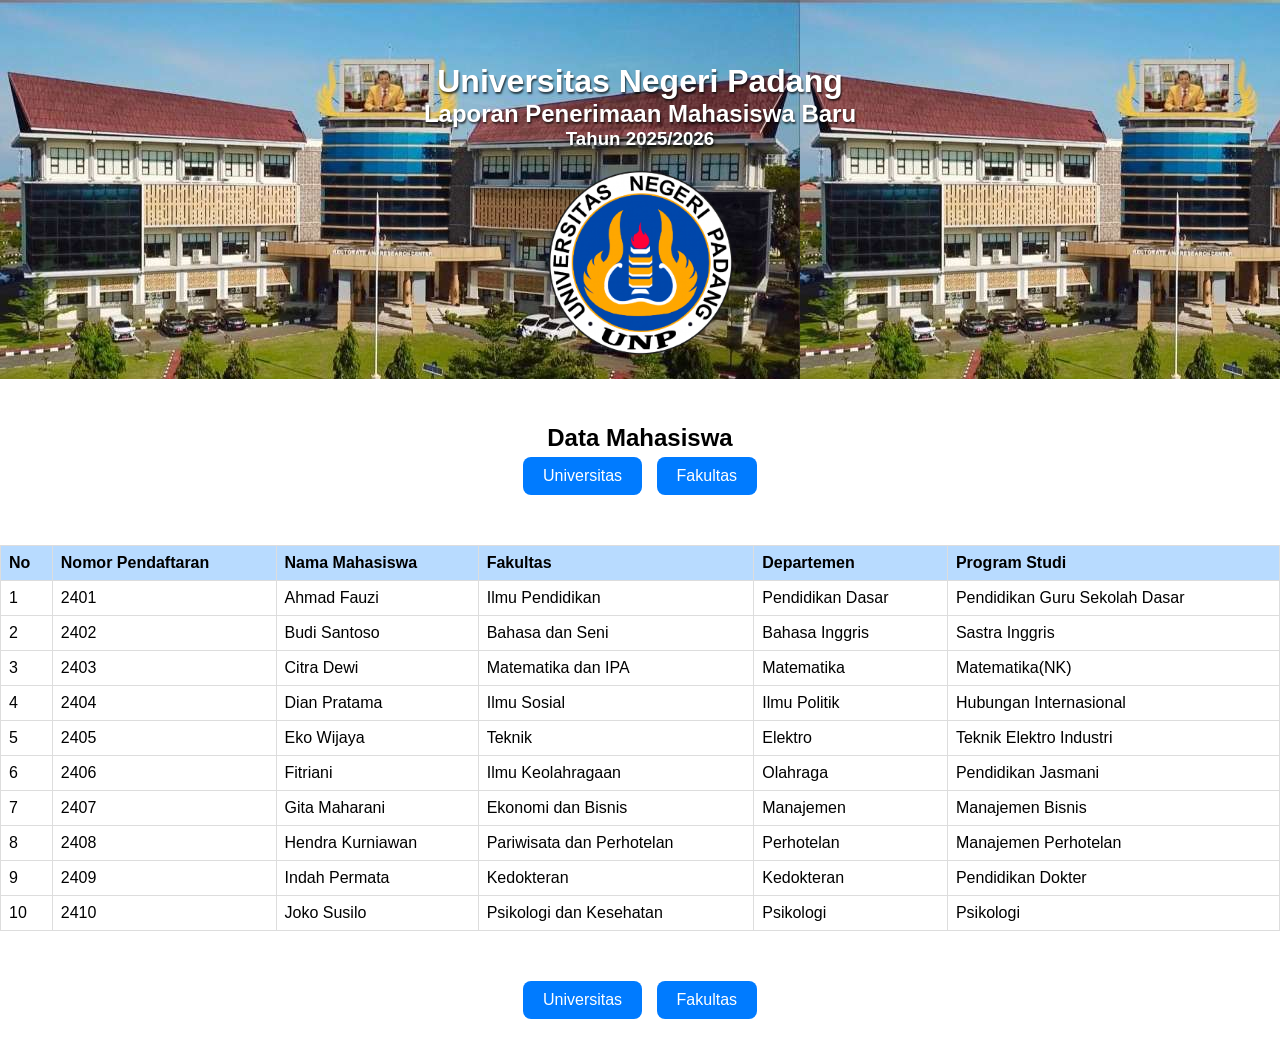
==== index.html @ 944723a6 "Add files via upload" ====
<!DOCTYPE html>
<html lang="en">
<head>
    <meta charset="UTF-8">
    <meta name="viewport" content="width=device-width, initial-scale=1.0">
    <title>Universitas</title>
    <style>
        *{
            font-family: Arial, Helvetica, sans-serif;
            margin: 0;
        }
        body {
            background-color: rgb(255, 255, 255);
        }
        div {
            align-items: center;
            justify-content: center;
            text-decoration: none;
            background-image: url(pemandangan.jpeg);
            padding-top: 7vh;
        }
        .textt {
            color: white;
            text-shadow: 1px 2px 2px rgba(0, 0, 0, 70%);
        }

        .container {
            justify-content: center;
            align-items: center;
            text-align: center;
            background-color: transparent;
            color: aliceblue;
        }

        img {
            width: 25vh;
        }
        table {
            width: 100%;
            border-collapse: collapse;
            margin-top: 5vh;
        }
        th, td {
            border: 1px solid #ddd;
            padding: 8px;
            text-align: left;
        }
        th {
            background-color: #b8dbff;
        }

        .tombol {
            margin-top: 5vh;
            text-align: center;
            margin-bottom: 20px;
        }

        .tombol button {
            background-color: #007BFF;
            color: white;
            border: none;
            padding: 10px 20px;
            margin: 5px;
            font-size: 16px;
            border-radius: 8px;
            cursor: pointer;
            transition: background-color 0.3s ease;
        }

        .tombol button:hover {
            background-color: #0056b3;
        }

    </style>
</head>
<body>
    <div class="container">
        <h1 class="textt">Universitas Negeri Padang</h1>
        <h2 class="textt">Laporan Penerimaan Mahasiswa Baru</h2>
        <h3 class="textt">Tahun 2025/2026</h3>
        <img src="Padang_State_University_logo.png" alt="unp">
    </div>

    <section class="tombol">
        <h2>Data Mahasiswa</h2>
        <a href="#"><button type="button">Universitas</button></a>
        <a href="fakultas.html"><button type="button">Fakultas</button></a>
    </section>

<table>
    <tr>
        <th>No</th>
        <th>Nomor Pendaftaran</th>
        <th>Nama Mahasiswa</th>
        <th>Fakultas</th>
        <th>Departemen</th>
        <th>Program Studi</th>
    </tr>
    <tr>
        <td>1</td>
        <td>2401</td>
        <td>Ahmad Fauzi</td>
        <td>Ilmu Pendidikan</td>
        <td>Pendidikan Dasar</td>
        <td>Pendidikan Guru Sekolah Dasar</td>
    </tr>
    <tr>
        <td>2</td>
        <td>2402</td>
        <td>Budi Santoso</td>
        <td>Bahasa dan Seni</td>
        <td>Bahasa Inggris</td>
        <td>Sastra Inggris</td>
    </tr>
    <tr>
        <td>3</td>
        <td>2403</td>
        <td>Citra Dewi</td>
        <td>Matematika dan IPA</td>
        <td>Matematika</td>
        <td>Matematika(NK)</td>
    </tr>
    <tr>
        <td>4</td>
        <td>2404</td>
        <td>Dian Pratama</td>
        <td>Ilmu Sosial</td>
        <td>Ilmu Politik</td>
        <td>Hubungan Internasional</td>
    </tr>
    <tr>
        <td>5</td>
        <td>2405</td>
        <td>Eko Wijaya</td>
        <td>Teknik</td>
        <td>Elektro</td>
        <td>Teknik Elektro Industri</td>
    </tr>
    <tr>
        <td>6</td>
        <td>2406</td>
        <td>Fitriani</td>
        <td>Ilmu Keolahragaan</td>
        <td>Olahraga</td>
        <td>Pendidikan Jasmani</td>
    </tr>
    <tr>
        <td>7</td>
        <td>2407</td>
        <td>Gita Maharani</td>
        <td>Ekonomi dan Bisnis</td>
        <td>Manajemen</td>
        <td>Manajemen Bisnis</td>
    </tr>
    <tr>
        <td>8</td>
        <td>2408</td>
        <td>Hendra Kurniawan</td>
        <td>Pariwisata dan Perhotelan</td>
        <td>Perhotelan</td>
        <td>Manajemen Perhotelan</td>
    </tr>
    <tr>
        <td>9</td>
        <td>2409</td>
        <td>Indah Permata</td>
        <td>Kedokteran</td>
        <td>Kedokteran</td>
        <td>Pendidikan Dokter</td>
    </tr>
    <tr>
        <td>10</td>
        <td>2410</td>
        <td>Joko Susilo</td>
        <td>Psikologi dan Kesehatan</td>
        <td>Psikologi</td>
        <td>Psikologi</td>
    </tr>
</table>

<section class="tombol">
    <a href="#"><button type="button">Universitas</button></a>
    <a href="fakultas.html"><button type="button">Fakultas</button></a>
</section>

</body>
</html>
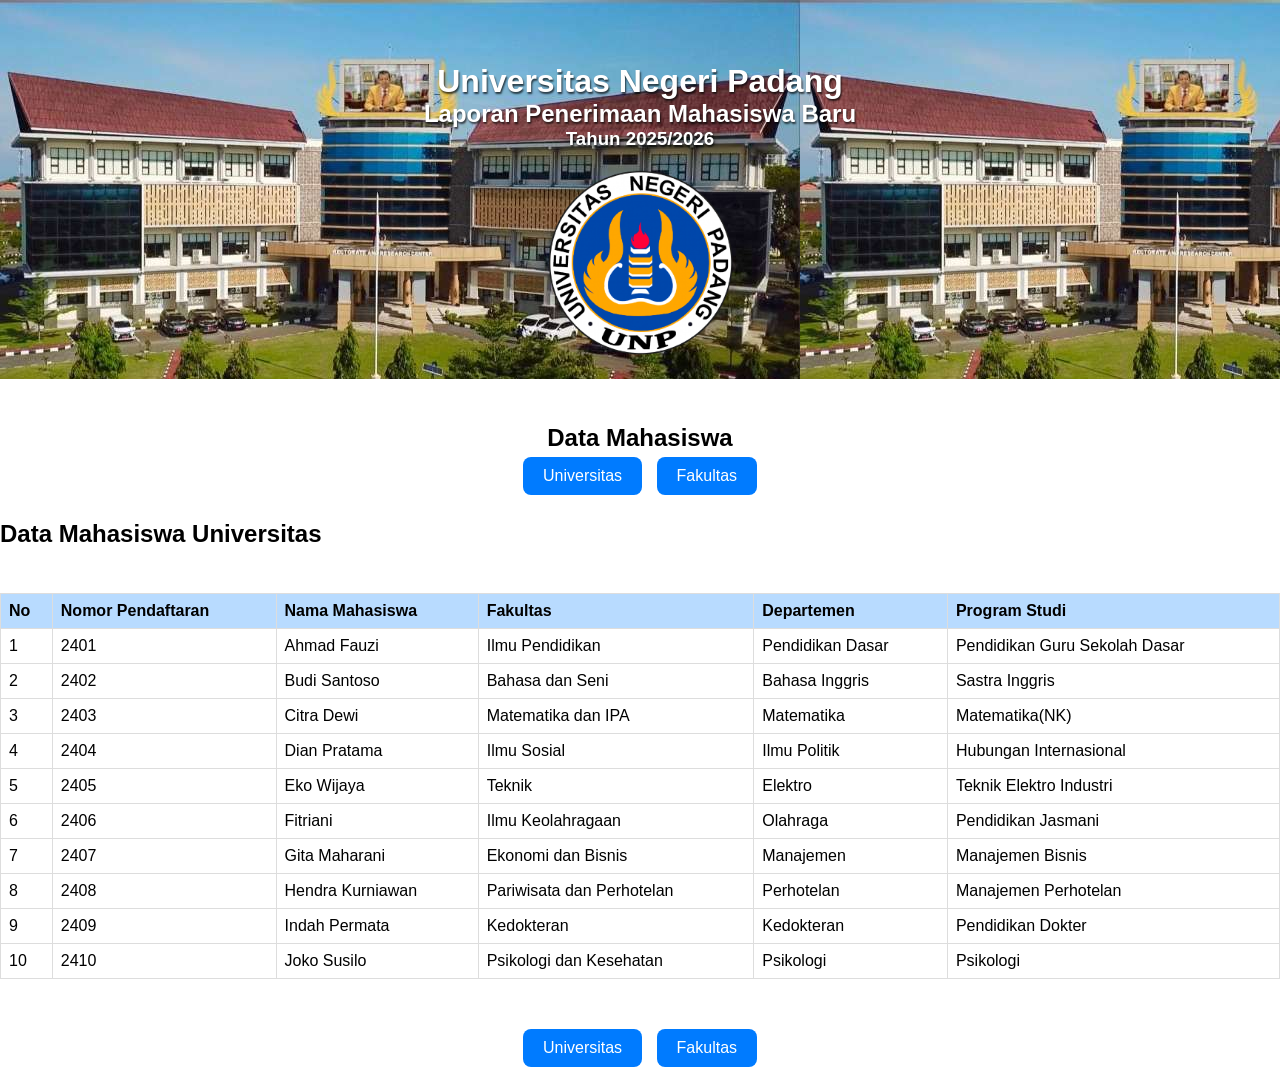
==== commit 50c860b6: "Add files via upload" ====
--- a/index.html
+++ b/index.html
@@ -86,7 +86,7 @@
         <a href="#"><button type="button">Universitas</button></a>
         <a href="fakultas.html"><button type="button">Fakultas</button></a>
     </section>
-
+<h2>Data Mahasiswa Universitas</h2>
 <table>
     <tr>
         <th>No</th>
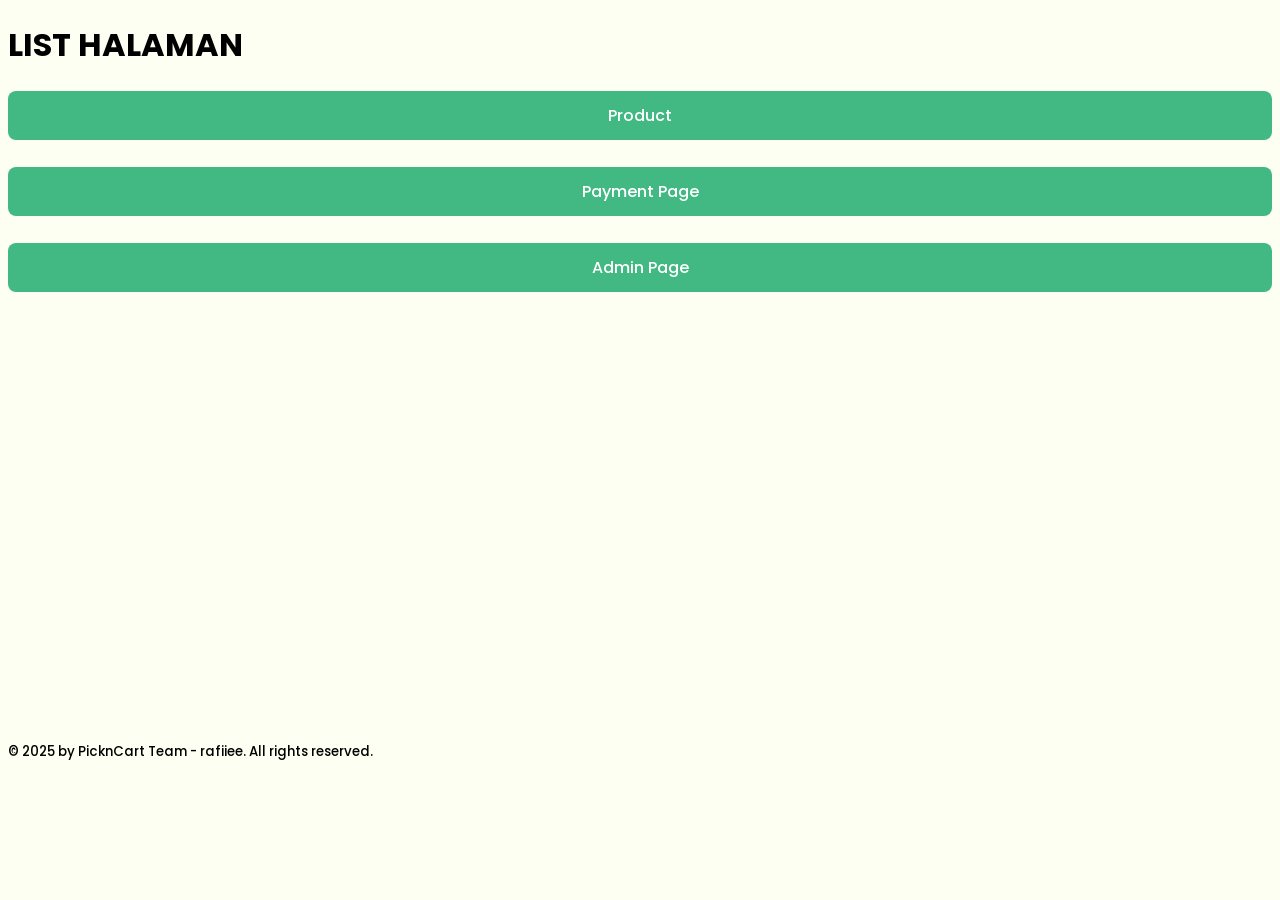
==== commit 5195e022: "Add files via upload" ====
--- a/index.html
+++ b/index.html
@@ -1,187 +1,64 @@
 <!DOCTYPE html>
 <html lang="en">
 <head>
-    <meta charset="UTF-8">
-    <meta name="viewport" content="width=device-width, initial-scale=1.0">
-    <title>Universitas</title>
-    <style>
-        *{
-            font-family: Arial, Helvetica, sans-serif;
-            margin: 0;
-        }
-        body {
-            background-color: rgb(255, 255, 255);
-        }
-        div {
-            align-items: center;
-            justify-content: center;
-            text-decoration: none;
-            background-image: url(pemandangan.jpeg);
-            padding-top: 7vh;
-        }
-        .textt {
-            color: white;
-            text-shadow: 1px 2px 2px rgba(0, 0, 0, 70%);
-        }
+  <meta charset="UTF-8">
+  <meta name="viewport" content="width=device-width, initial-scale=1.0">
+  <link rel="preconnect" href="https://fonts.googleapis.com">
+  <link rel="preconnect" href="https://fonts.gstatic.com" crossorigin>
+  <link href="https://fonts.googleapis.com/css2?family=Bitter:ital,wght@0,100..900;1,100..900&family=Poppins:ital,wght@0,100;0,200;0,300;0,400;0,500;0,600;0,700;0,800;0,900;1,100;1,200;1,300;1,400;1,500;1,600;1,700;1,800;1,900&display=swap" rel="stylesheet">
+  <title>Admin & Payment Buttons</title>
+  <style>
+    footer{
+        margin-top: 50vh;
+        font-family: "Poppins", sans-serif;
+        font-weight: 500;
+        font-style: normal;
+        font-size: smaller;
+    }
 
-        .container {
-            justify-content: center;
-            align-items: center;
-            text-align: center;
-            background-color: transparent;
-            color: aliceblue;
-        }
+    body {
+        display: block;
+        justify-items: center;
+        align-items: center;
+        font-family: "Poppins", sans-serif;
+        font-weight: 500;
+        font-style: normal;
+        background-color: #fcfff1;
+    }
 
-        img {
-            width: 25vh;
-        }
-        table {
-            width: 100%;
-            border-collapse: collapse;
-            margin-top: 5vh;
-        }
-        th, td {
-            border: 1px solid #ddd;
-            padding: 8px;
-            text-align: left;
-        }
-        th {
-            background-color: #b8dbff;
-        }
-
-        .tombol {
-            margin-top: 5vh;
-            text-align: center;
-            margin-bottom: 20px;
-        }
-
-        .tombol button {
-            background-color: #007BFF;
-            color: white;
-            border: none;
-            padding: 10px 20px;
-            margin: 5px;
-            font-size: 16px;
-            border-radius: 8px;
-            cursor: pointer;
-            transition: background-color 0.3s ease;
-        }
-
-        .tombol button:hover {
-            background-color: #0056b3;
-        }
-
-    </style>
+    .button-container {
+      display: block;
+      gap: 1rem;
+    }
+    .btn {
+      padding: 0.75rem 5rem;
+      background-color: #42b983;
+      color: white;
+      border: none;
+      border-radius: 8px;
+      cursor: pointer;
+      font-size: 1rem;
+      text-decoration: none;
+      text-align: center;
+      transition: background-color 0.2s;
+      display: block;
+      margin-bottom: 3vh;
+    }
+    .btn:hover {
+      background-color: #35495e;
+    }
+  </style>
 </head>
 <body>
-    <div class="container">
-        <h1 class="textt">Universitas Negeri Padang</h1>
-        <h2 class="textt">Laporan Penerimaan Mahasiswa Baru</h2>
-        <h3 class="textt">Tahun 2025/2026</h3>
-        <img src="Padang_State_University_logo.png" alt="unp">
+    <h1>LIST HALAMAN</h1>
+    <p></p>
+    <div class="button-container">
+      <a href="/product-page/product.html" class="btn">Product</a>
+      <a href="/payment-page/payment.html" class="btn">Payment Page</a>
+      <a href="/admin-dashboard/admin.html" class="btn">Admin Page</a>
     </div>
-
-    <section class="tombol">
-        <h2>Data Mahasiswa</h2>
-        <a href="#"><button type="button">Universitas</button></a>
-        <a href="fakultas.html"><button type="button">Fakultas</button></a>
-    </section>
-<h2>Data Mahasiswa Universitas</h2>
-<table>
-    <tr>
-        <th>No</th>
-        <th>Nomor Pendaftaran</th>
-        <th>Nama Mahasiswa</th>
-        <th>Fakultas</th>
-        <th>Departemen</th>
-        <th>Program Studi</th>
-    </tr>
-    <tr>
-        <td>1</td>
-        <td>2401</td>
-        <td>Ahmad Fauzi</td>
-        <td>Ilmu Pendidikan</td>
-        <td>Pendidikan Dasar</td>
-        <td>Pendidikan Guru Sekolah Dasar</td>
-    </tr>
-    <tr>
-        <td>2</td>
-        <td>2402</td>
-        <td>Budi Santoso</td>
-        <td>Bahasa dan Seni</td>
-        <td>Bahasa Inggris</td>
-        <td>Sastra Inggris</td>
-    </tr>
-    <tr>
-        <td>3</td>
-        <td>2403</td>
-        <td>Citra Dewi</td>
-        <td>Matematika dan IPA</td>
-        <td>Matematika</td>
-        <td>Matematika(NK)</td>
-    </tr>
-    <tr>
-        <td>4</td>
-        <td>2404</td>
-        <td>Dian Pratama</td>
-        <td>Ilmu Sosial</td>
-        <td>Ilmu Politik</td>
-        <td>Hubungan Internasional</td>
-    </tr>
-    <tr>
-        <td>5</td>
-        <td>2405</td>
-        <td>Eko Wijaya</td>
-        <td>Teknik</td>
-        <td>Elektro</td>
-        <td>Teknik Elektro Industri</td>
-    </tr>
-    <tr>
-        <td>6</td>
-        <td>2406</td>
-        <td>Fitriani</td>
-        <td>Ilmu Keolahragaan</td>
-        <td>Olahraga</td>
-        <td>Pendidikan Jasmani</td>
-    </tr>
-    <tr>
-        <td>7</td>
-        <td>2407</td>
-        <td>Gita Maharani</td>
-        <td>Ekonomi dan Bisnis</td>
-        <td>Manajemen</td>
-        <td>Manajemen Bisnis</td>
-    </tr>
-    <tr>
-        <td>8</td>
-        <td>2408</td>
-        <td>Hendra Kurniawan</td>
-        <td>Pariwisata dan Perhotelan</td>
-        <td>Perhotelan</td>
-        <td>Manajemen Perhotelan</td>
-    </tr>
-    <tr>
-        <td>9</td>
-        <td>2409</td>
-        <td>Indah Permata</td>
-        <td>Kedokteran</td>
-        <td>Kedokteran</td>
-        <td>Pendidikan Dokter</td>
-    </tr>
-    <tr>
-        <td>10</td>
-        <td>2410</td>
-        <td>Joko Susilo</td>
-        <td>Psikologi dan Kesehatan</td>
-        <td>Psikologi</td>
-        <td>Psikologi</td>
-    </tr>
-</table>
-
-<section class="tombol">
-    <a href="#"><button type="button">Universitas</button></a>
-    <a href="fakultas.html"><button type="button">Fakultas</button></a>
-</section>
-
+    <footer>
+        <p>&copy; 2025 by PicknCart Team - rafiiee. All rights reserved.</p>
+    </footer>
 </body>
 </html>
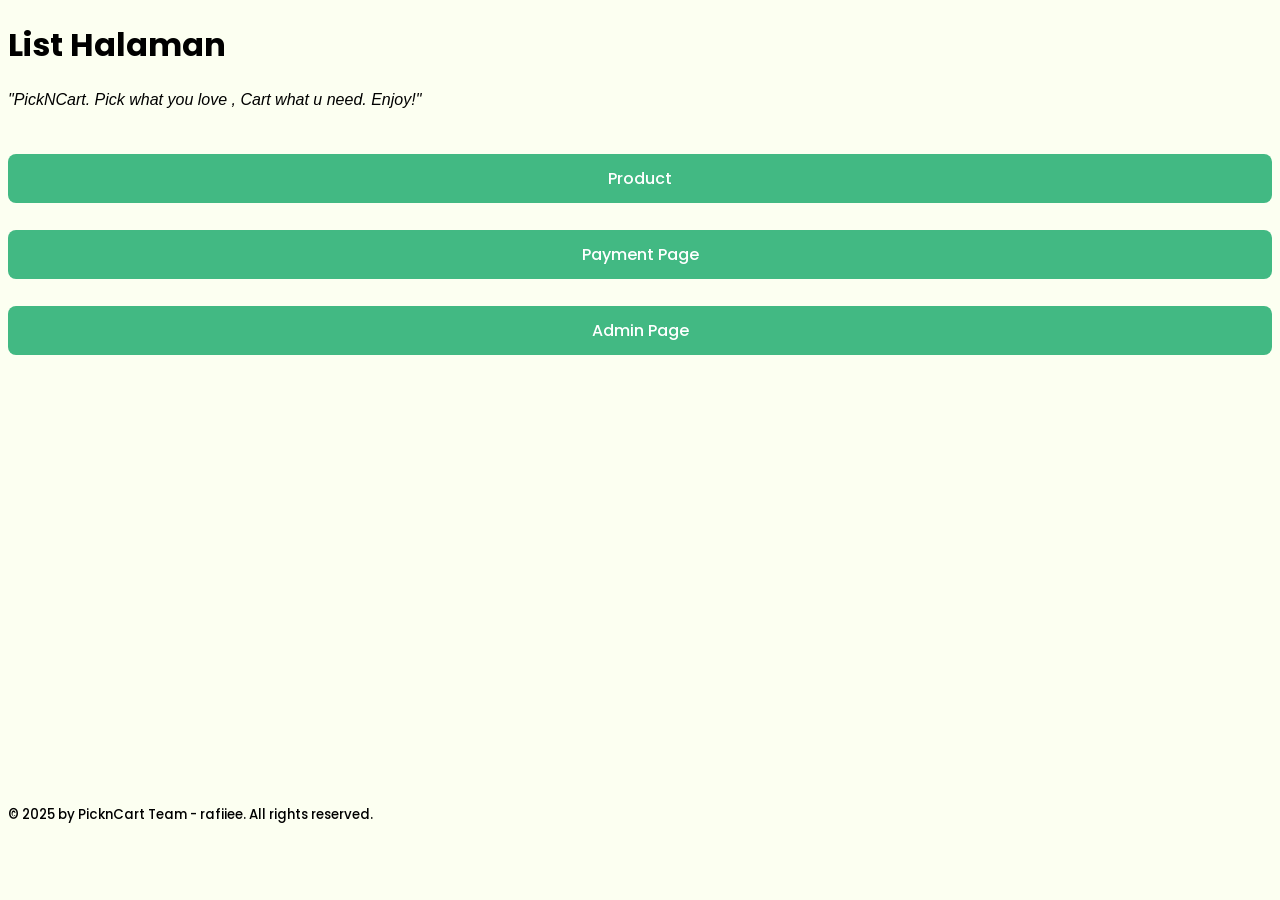
==== commit 0a01ed73: "Add files via upload" ====
--- a/index.html
+++ b/index.html
@@ -47,11 +47,23 @@
     .btn:hover {
       background-color: #35495e;
     }
+
+    .judull {
+        margin-bottom: 5vh;
+        display: block;
+        justify-items: center;
+        align-items: center;
+        font-family: "Poppins", sans-serif;
+        font-weight: 500;
+        font-style: normal;
+    }
   </style>
 </head>
 <body>
-    <h1>LIST HALAMAN</h1>
-    <p></p>
+  <div class="judull">
+    <h1>List Halaman</h1>
+    <i><p>"PickNCart. Pick what you love , Cart what u need. Enjoy!"</p></i>
+  </div>
     <div class="button-container">
       <a href="/product-page/product.html" class="btn">Product</a>
       <a href="/payment-page/payment.html" class="btn">Payment Page</a>
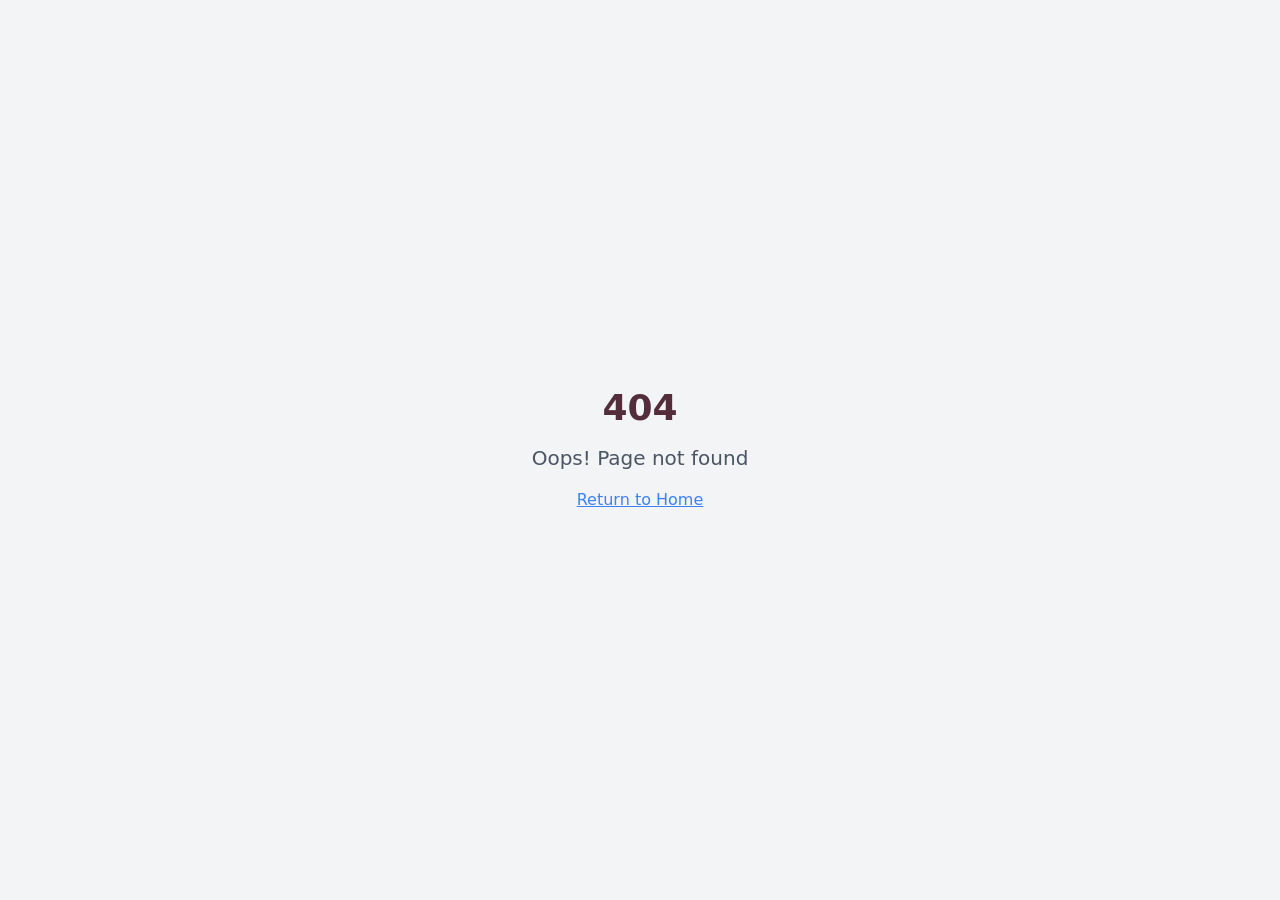
==== commit 02857da5: "Add files via upload" ====
--- a/index.html
+++ b/index.html
@@ -1,76 +1,31 @@
-<!DOCTYPE html>
-<html lang="en">
-<head>
-  <meta charset="UTF-8">
-  <meta name="viewport" content="width=device-width, initial-scale=1.0">
-  <link rel="preconnect" href="https://fonts.googleapis.com">
-  <link rel="preconnect" href="https://fonts.gstatic.com" crossorigin>
-  <link href="https://fonts.googleapis.com/css2?family=Bitter:ital,wght@0,100..900;1,100..900&family=Poppins:ital,wght@0,100;0,200;0,300;0,400;0,500;0,600;0,700;0,800;0,900;1,100;1,200;1,300;1,400;1,500;1,600;1,700;1,800;1,900&display=swap" rel="stylesheet">
-  <title>Admin & Payment Buttons</title>
-  <style>
-    footer{
-        margin-top: 50vh;
-        font-family: "Poppins", sans-serif;
-        font-weight: 500;
-        font-style: normal;
-        font-size: smaller;
-    }
-
-    body {
-        display: block;
-        justify-items: center;
-        align-items: center;
-        font-family: "Poppins", sans-serif;
-        font-weight: 500;
-        font-style: normal;
-        background-color: #fcfff1;
-    }
-
-    .button-container {
-      display: block;
-      gap: 1rem;
-    }
-    .btn {
-      padding: 0.75rem 5rem;
-      background-color: #42b983;
-      color: white;
-      border: none;
-      border-radius: 8px;
-      cursor: pointer;
-      font-size: 1rem;
-      text-decoration: none;
-      text-align: center;
-      transition: background-color 0.2s;
-      display: block;
-      margin-bottom: 3vh;
-    }
-    .btn:hover {
-      background-color: #35495e;
-    }
-
-    .judull {
-        margin-bottom: 5vh;
-        display: block;
-        justify-items: center;
-        align-items: center;
-        font-family: "Poppins", sans-serif;
-        font-weight: 500;
-        font-style: normal;
-    }
-  </style>
-</head>
-<body>
-  <div class="judull">
-    <h1>List Halaman</h1>
-    <i><p>"PickNCart. Pick what you love , Cart what u need. Enjoy!"</p></i>
-  </div>
-    <div class="button-container">
-      <a href="/product-page/product.html" class="btn">Product</a>
-      <a href="/payment-page/payment.html" class="btn">Payment Page</a>
-      <a href="/admin-dashboard/admin.html" class="btn">Admin Page</a>
-    </div>
-    <footer>
-        <p>&copy; 2025 by PicknCart Team - rafiiee. All rights reserved.</p>
-    </footer>
-</body>
-</html>
+<!DOCTYPE html>
+<html lang="en">
+	<head>
+		<meta charset="UTF-8" />
+		<meta name="viewport" content="width=device-width, initial-scale=1.0" />
+		<title>alyaaa🤍</title>
+		<meta name="description" content="Lovable Generated Project" />
+		<meta name="author" content="Lovable" />
+
+		<meta property="og:title" content="alya-sparkle-hug" />
+		<meta property="og:description" content="Lovable Generated Project" />
+		<meta property="og:type" content="website" />
+		<meta
+			property="og:image"
+			content="https://lovable.dev/opengraph-image-p98pqg.png"
+		/>
+
+		<meta name="twitter:card" content="summary_large_image" />
+		<meta name="twitter:site" content="@lovable_dev" />
+		<meta
+			name="twitter:image"
+			content="https://lovable.dev/opengraph-image-p98pqg.png"
+		/>
+		<script type="module" crossorigin src="/assets/index-DLf9lfCw.js"></script>
+		<link rel="stylesheet" crossorigin href="/assets/index-cFM-3yz5.css">
+	</head>
+
+	<body>
+		<div id="root"></div>
+	</body>
+</html>
--- a/assets/index-cFM-3yz5.css
+++ b/assets/index-cFM-3yz5.css
@@ -0,0 +1 @@
+*,:before,:after{--tw-border-spacing-x: 0;--tw-border-spacing-y: 0;--tw-translate-x: 0;--tw-translate-y: 0;--tw-rotate: 0;--tw-skew-x: 0;--tw-skew-y: 0;--tw-scale-x: 1;--tw-scale-y: 1;--tw-pan-x: ;--tw-pan-y: ;--tw-pinch-zoom: ;--tw-scroll-snap-strictness: proximity;--tw-gradient-from-position: ;--tw-gradient-via-position: ;--tw-gradient-to-position: ;--tw-ordinal: ;--tw-slashed-zero: ;--tw-numeric-figure: ;--tw-numeric-spacing: ;--tw-numeric-fraction: ;--tw-ring-inset: ;--tw-ring-offset-width: 0px;--tw-ring-offset-color: #fff;--tw-ring-color: rgb(59 130 246 / .5);--tw-ring-offset-shadow: 0 0 #0000;--tw-ring-shadow: 0 0 #0000;--tw-shadow: 0 0 #0000;--tw-shadow-colored: 0 0 #0000;--tw-blur: ;--tw-brightness: ;--tw-contrast: ;--tw-grayscale: ;--tw-hue-rotate: ;--tw-invert: ;--tw-saturate: ;--tw-sepia: ;--tw-drop-shadow: ;--tw-backdrop-blur: ;--tw-backdrop-brightness: ;--tw-backdrop-contrast: ;--tw-backdrop-grayscale: ;--tw-backdrop-hue-rotate: ;--tw-backdrop-invert: ;--tw-backdrop-opacity: ;--tw-backdrop-saturate: ;--tw-backdrop-sepia: ;--tw-contain-size: ;--tw-contain-layout: ;--tw-contain-paint: ;--tw-contain-style: }::backdrop{--tw-border-spacing-x: 0;--tw-border-spacing-y: 0;--tw-translate-x: 0;--tw-translate-y: 0;--tw-rotate: 0;--tw-skew-x: 0;--tw-skew-y: 0;--tw-scale-x: 1;--tw-scale-y: 1;--tw-pan-x: ;--tw-pan-y: ;--tw-pinch-zoom: ;--tw-scroll-snap-strictness: proximity;--tw-gradient-from-position: ;--tw-gradient-via-position: ;--tw-gradient-to-position: ;--tw-ordinal: ;--tw-slashed-zero: ;--tw-numeric-figure: ;--tw-numeric-spacing: ;--tw-numeric-fraction: ;--tw-ring-inset: ;--tw-ring-offset-width: 0px;--tw-ring-offset-color: #fff;--tw-ring-color: rgb(59 130 246 / .5);--tw-ring-offset-shadow: 0 0 #0000;--tw-ring-shadow: 0 0 #0000;--tw-shadow: 0 0 #0000;--tw-shadow-colored: 0 0 #0000;--tw-blur: ;--tw-brightness: ;--tw-contrast: ;--tw-grayscale: ;--tw-hue-rotate: ;--tw-invert: ;--tw-saturate: ;--tw-sepia: ;--tw-drop-shadow: ;--tw-backdrop-blur: ;--tw-backdrop-brightness: ;--tw-backdrop-contrast: ;--tw-backdrop-grayscale: ;--tw-backdrop-hue-rotate: ;--tw-backdrop-invert: ;--tw-backdrop-opacity: ;--tw-backdrop-saturate: ;--tw-backdrop-sepia: ;--tw-contain-size: ;--tw-contain-layout: ;--tw-contain-paint: ;--tw-contain-style: }*,:before,:after{box-sizing:border-box;border-width:0;border-style:solid;border-color:#e5e7eb}:before,:after{--tw-content: ""}html,:host{line-height:1.5;-webkit-text-size-adjust:100%;-moz-tab-size:4;-o-tab-size:4;tab-size:4;font-family:ui-sans-serif,system-ui,sans-serif,"Apple Color Emoji","Segoe UI Emoji",Segoe UI Symbol,"Noto Color Emoji";font-feature-settings:normal;font-variation-settings:normal;-webkit-tap-highlight-color:transparent}body{margin:0;line-height:inherit}hr{height:0;color:inherit;border-top-width:1px}abbr:where([title]){-webkit-text-decoration:underline dotted;text-decoration:underline dotted}h1,h2,h3,h4,h5,h6{font-size:inherit;font-weight:inherit}a{color:inherit;text-decoration:inherit}b,strong{font-weight:bolder}code,kbd,samp,pre{font-family:ui-monospace,SFMono-Regular,Menlo,Monaco,Consolas,Liberation Mono,Courier New,monospace;font-feature-settings:normal;font-variation-settings:normal;font-size:1em}small{font-size:80%}sub,sup{font-size:75%;line-height:0;position:relative;vertical-align:baseline}sub{bottom:-.25em}sup{top:-.5em}table{text-indent:0;border-color:inherit;border-collapse:collapse}button,input,optgroup,select,textarea{font-family:inherit;font-feature-settings:inherit;font-variation-settings:inherit;font-size:100%;font-weight:inherit;line-height:inherit;letter-spacing:inherit;color:inherit;margin:0;padding:0}button,select{text-transform:none}button,input:where([type=button]),input:where([type=reset]),input:where([type=submit]){-webkit-appearance:button;background-color:transparent;background-image:none}:-moz-focusring{outline:auto}:-moz-ui-invalid{box-shadow:none}progress{vertical-align:baseline}::-webkit-inner-spin-button,::-webkit-outer-spin-button{height:auto}[type=search]{-webkit-appearance:textfield;outline-offset:-2px}::-webkit-search-decoration{-webkit-appearance:none}::-webkit-file-upload-button{-webkit-appearance:button;font:inherit}summary{display:list-item}blockquote,dl,dd,h1,h2,h3,h4,h5,h6,hr,figure,p,pre{margin:0}fieldset{margin:0;padding:0}legend{padding:0}ol,ul,menu{list-style:none;margin:0;padding:0}dialog{padding:0}textarea{resize:vertical}input::-moz-placeholder,textarea::-moz-placeholder{opacity:1;color:#9ca3af}input::placeholder,textarea::placeholder{opacity:1;color:#9ca3af}button,[role=button]{cursor:pointer}:disabled{cursor:default}img,svg,video,canvas,audio,iframe,embed,object{display:block;vertical-align:middle}img,video{max-width:100%;height:auto}[hidden]:where(:not([hidden=until-found])){display:none}:root{--background: 320 40% 98%;--foreground: 340 30% 25%;--card: 0 0% 100%;--card-foreground: 340 30% 25%;--popover: 0 0% 100%;--popover-foreground: 340 30% 25%;--primary: 330 80% 85%;--primary-foreground: 340 30% 25%;--secondary: 25 90% 90%;--secondary-foreground: 340 30% 25%;--muted: 280 60% 95%;--muted-foreground: 280 20% 55%;--accent: 120 40% 95%;--accent-foreground: 340 30% 25%;--destructive: 0 84.2% 60.2%;--destructive-foreground: 210 40% 98%;--border: 320 40% 92%;--input: 320 40% 92%;--ring: 330 80% 85%;--radius: 1rem;--kawaii-pink: 330 80% 85%;--kawaii-pink-light: 330 60% 95%;--kawaii-peach: 25 90% 90%;--kawaii-peach-light: 25 70% 96%;--kawaii-lavender: 280 60% 95%;--kawaii-lavender-light: 280 40% 98%;--kawaii-mint: 120 40% 95%;--kawaii-mint-light: 120 30% 98%;--gradient-kawaii: linear-gradient(135deg, hsl(var(--kawaii-pink-light)), hsl(var(--kawaii-peach-light)), hsl(var(--kawaii-lavender-light)));--gradient-love: linear-gradient(45deg, hsl(var(--kawaii-pink)), hsl(var(--kawaii-peach)));--glass-bg: hsla(0, 0%, 100%, .7);--glass-border: hsla(330, 80%, 85%, .3);--sidebar-background: 0 0% 98%;--sidebar-foreground: 240 5.3% 26.1%;--sidebar-primary: 240 5.9% 10%;--sidebar-primary-foreground: 0 0% 98%;--sidebar-accent: 240 4.8% 95.9%;--sidebar-accent-foreground: 240 5.9% 10%;--sidebar-border: 220 13% 91%;--sidebar-ring: 217.2 91.2% 59.8%}.dark{--background: 222.2 84% 4.9%;--foreground: 210 40% 98%;--card: 222.2 84% 4.9%;--card-foreground: 210 40% 98%;--popover: 222.2 84% 4.9%;--popover-foreground: 210 40% 98%;--primary: 210 40% 98%;--primary-foreground: 222.2 47.4% 11.2%;--secondary: 217.2 32.6% 17.5%;--secondary-foreground: 210 40% 98%;--muted: 217.2 32.6% 17.5%;--muted-foreground: 215 20.2% 65.1%;--accent: 217.2 32.6% 17.5%;--accent-foreground: 210 40% 98%;--destructive: 0 62.8% 30.6%;--destructive-foreground: 210 40% 98%;--border: 217.2 32.6% 17.5%;--input: 217.2 32.6% 17.5%;--ring: 212.7 26.8% 83.9%;--sidebar-background: 240 5.9% 10%;--sidebar-foreground: 240 4.8% 95.9%;--sidebar-primary: 224.3 76.3% 48%;--sidebar-primary-foreground: 0 0% 100%;--sidebar-accent: 240 3.7% 15.9%;--sidebar-accent-foreground: 240 4.8% 95.9%;--sidebar-border: 240 3.7% 15.9%;--sidebar-ring: 217.2 91.2% 59.8%}*{border-color:hsl(var(--border))}body{background-color:hsl(var(--background));color:hsl(var(--foreground))}.sr-only{position:absolute;width:1px;height:1px;padding:0;margin:-1px;overflow:hidden;clip:rect(0,0,0,0);white-space:nowrap;border-width:0}.pointer-events-none{pointer-events:none}.pointer-events-auto{pointer-events:auto}.visible{visibility:visible}.invisible{visibility:hidden}.fixed{position:fixed}.absolute{position:absolute}.relative{position:relative}.inset-0{top:0;right:0;bottom:0;left:0}.inset-x-0{left:0;right:0}.inset-y-0{top:0;bottom:0}.-bottom-12{bottom:-3rem}.-left-12{left:-3rem}.-right-12{right:-3rem}.-top-12{top:-3rem}.bottom-0{bottom:0}.bottom-10{bottom:2.5rem}.bottom-20{bottom:5rem}.bottom-40{bottom:10rem}.left-0{left:0}.left-1{left:.25rem}.left-1\/2{left:50%}.left-1\/3{left:33.333333%}.left-1\/4{left:25%}.left-10{left:2.5rem}.left-2{left:.5rem}.left-\[50\%\]{left:50%}.right-0{right:0}.right-1{right:.25rem}.right-10{right:2.5rem}.right-2{right:.5rem}.right-20{right:5rem}.right-3{right:.75rem}.right-4{right:1rem}.top-0{top:0}.top-1\.5{top:.375rem}.top-1\/2{top:50%}.top-10{top:2.5rem}.top-2{top:.5rem}.top-20{top:5rem}.top-3\.5{top:.875rem}.top-4{top:1rem}.top-40{top:10rem}.top-60{top:15rem}.top-\[1px\]{top:1px}.top-\[50\%\]{top:50%}.top-\[60\%\]{top:60%}.top-full{top:100%}.z-0{z-index:0}.z-10{z-index:10}.z-20{z-index:20}.z-50{z-index:50}.z-\[100\]{z-index:100}.z-\[1\]{z-index:1}.-mx-1{margin-left:-.25rem;margin-right:-.25rem}.mx-2{margin-left:.5rem;margin-right:.5rem}.mx-3\.5{margin-left:.875rem;margin-right:.875rem}.mx-auto{margin-left:auto;margin-right:auto}.my-0\.5{margin-top:.125rem;margin-bottom:.125rem}.my-1{margin-top:.25rem;margin-bottom:.25rem}.-ml-4{margin-left:-1rem}.-mt-4{margin-top:-1rem}.mb-1{margin-bottom:.25rem}.mb-4{margin-bottom:1rem}.mb-6{margin-bottom:1.5rem}.mb-8{margin-bottom:2rem}.ml-1{margin-left:.25rem}.ml-auto{margin-left:auto}.mr-2{margin-right:.5rem}.mt-1\.5{margin-top:.375rem}.mt-2{margin-top:.5rem}.mt-24{margin-top:6rem}.mt-4{margin-top:1rem}.mt-auto{margin-top:auto}.block{display:block}.flex{display:flex}.inline-flex{display:inline-flex}.table{display:table}.grid{display:grid}.hidden{display:none}.aspect-square{aspect-ratio:1 / 1}.aspect-video{aspect-ratio:16 / 9}.size-4{width:1rem;height:1rem}.h-1\.5{height:.375rem}.h-10{height:2.5rem}.h-11{height:2.75rem}.h-12{height:3rem}.h-16{height:4rem}.h-2{height:.5rem}.h-2\.5{height:.625rem}.h-24{height:6rem}.h-3{height:.75rem}.h-3\.5{height:.875rem}.h-4{height:1rem}.h-5{height:1.25rem}.h-6{height:1.5rem}.h-7{height:1.75rem}.h-8{height:2rem}.h-9{height:2.25rem}.h-\[1px\]{height:1px}.h-\[var\(--radix-navigation-menu-viewport-height\)\]{height:var(--radix-navigation-menu-viewport-height)}.h-\[var\(--radix-select-trigger-height\)\]{height:var(--radix-select-trigger-height)}.h-auto{height:auto}.h-full{height:100%}.h-px{height:1px}.h-svh{height:100svh}.max-h-96{max-height:24rem}.max-h-\[300px\]{max-height:300px}.max-h-screen{max-height:100vh}.min-h-0{min-height:0px}.min-h-\[80px\]{min-height:80px}.min-h-screen{min-height:100vh}.min-h-svh{min-height:100svh}.w-0{width:0px}.w-1{width:.25rem}.w-10{width:2.5rem}.w-11{width:2.75rem}.w-16{width:4rem}.w-2{width:.5rem}.w-2\.5{width:.625rem}.w-24{width:6rem}.w-3{width:.75rem}.w-3\.5{width:.875rem}.w-3\/4{width:75%}.w-32{width:8rem}.w-4{width:1rem}.w-5{width:1.25rem}.w-6{width:1.5rem}.w-64{width:16rem}.w-7{width:1.75rem}.w-72{width:18rem}.w-8{width:2rem}.w-9{width:2.25rem}.w-\[--sidebar-width\]{width:var(--sidebar-width)}.w-\[100px\]{width:100px}.w-\[1px\]{width:1px}.w-auto{width:auto}.w-full{width:100%}.w-max{width:-moz-max-content;width:max-content}.w-px{width:1px}.min-w-0{min-width:0px}.min-w-5{min-width:1.25rem}.min-w-\[12rem\]{min-width:12rem}.min-w-\[8rem\]{min-width:8rem}.min-w-\[var\(--radix-select-trigger-width\)\]{min-width:var(--radix-select-trigger-width)}.max-w-2xl{max-width:42rem}.max-w-4xl{max-width:56rem}.max-w-\[--skeleton-width\]{max-width:var(--skeleton-width)}.max-w-lg{max-width:32rem}.max-w-max{max-width:-moz-max-content;max-width:max-content}.max-w-md{max-width:28rem}.flex-1{flex:1 1 0%}.shrink-0{flex-shrink:0}.grow{flex-grow:1}.grow-0{flex-grow:0}.basis-full{flex-basis:100%}.caption-bottom{caption-side:bottom}.border-collapse{border-collapse:collapse}.-translate-x-1\/2{--tw-translate-x: -50%;transform:translate(var(--tw-translate-x),var(--tw-translate-y)) rotate(var(--tw-rotate)) skew(var(--tw-skew-x)) skewY(var(--tw-skew-y)) scaleX(var(--tw-scale-x)) scaleY(var(--tw-scale-y))}.-translate-x-px{--tw-translate-x: -1px;transform:translate(var(--tw-translate-x),var(--tw-translate-y)) rotate(var(--tw-rotate)) skew(var(--tw-skew-x)) skewY(var(--tw-skew-y)) scaleX(var(--tw-scale-x)) scaleY(var(--tw-scale-y))}.-translate-y-1\/2{--tw-translate-y: -50%;transform:translate(var(--tw-translate-x),var(--tw-translate-y)) rotate(var(--tw-rotate)) skew(var(--tw-skew-x)) skewY(var(--tw-skew-y)) scaleX(var(--tw-scale-x)) scaleY(var(--tw-scale-y))}.translate-x-\[-50\%\]{--tw-translate-x: -50%;transform:translate(var(--tw-translate-x),var(--tw-translate-y)) rotate(var(--tw-rotate)) skew(var(--tw-skew-x)) skewY(var(--tw-skew-y)) scaleX(var(--tw-scale-x)) scaleY(var(--tw-scale-y))}.translate-x-px{--tw-translate-x: 1px;transform:translate(var(--tw-translate-x),var(--tw-translate-y)) rotate(var(--tw-rotate)) skew(var(--tw-skew-x)) skewY(var(--tw-skew-y)) scaleX(var(--tw-scale-x)) scaleY(var(--tw-scale-y))}.translate-y-\[-50\%\]{--tw-translate-y: -50%;transform:translate(var(--tw-translate-x),var(--tw-translate-y)) rotate(var(--tw-rotate)) skew(var(--tw-skew-x)) skewY(var(--tw-skew-y)) scaleX(var(--tw-scale-x)) scaleY(var(--tw-scale-y))}.rotate-45{--tw-rotate: 45deg;transform:translate(var(--tw-translate-x),var(--tw-translate-y)) rotate(var(--tw-rotate)) skew(var(--tw-skew-x)) skewY(var(--tw-skew-y)) scaleX(var(--tw-scale-x)) scaleY(var(--tw-scale-y))}.rotate-90{--tw-rotate: 90deg;transform:translate(var(--tw-translate-x),var(--tw-translate-y)) rotate(var(--tw-rotate)) skew(var(--tw-skew-x)) skewY(var(--tw-skew-y)) scaleX(var(--tw-scale-x)) scaleY(var(--tw-scale-y))}.transform{transform:translate(var(--tw-translate-x),var(--tw-translate-y)) rotate(var(--tw-rotate)) skew(var(--tw-skew-x)) skewY(var(--tw-skew-y)) scaleX(var(--tw-scale-x)) scaleY(var(--tw-scale-y))}@keyframes bounce-gentle{0%,to{transform:translateY(0)}50%{transform:translateY(-5px)}}.animate-bounce-gentle{animation:bounce-gentle 2s ease-in-out infinite}@keyframes fade-in-up{0%{opacity:0;transform:translateY(20px)}to{opacity:1;transform:translateY(0)}}.animate-fade-in-up{animation:fade-in-up .6s ease-out}@keyframes float{0%,to{transform:translateY(0)}50%{transform:translateY(-10px)}}.animate-float{animation:float 3s ease-in-out infinite}@keyframes heart-beat{0%,to{transform:scale(1)}50%{transform:scale(1.1)}}.animate-heart-beat{animation:heart-beat 1.5s ease-in-out infinite}@keyframes pulse{50%{opacity:.5}}.animate-pulse{animation:pulse 2s cubic-bezier(.4,0,.6,1) infinite}@keyframes scale-in{0%{opacity:0;transform:scale(.9)}to{opacity:1;transform:scale(1)}}.animate-scale-in{animation:scale-in .4s ease-out}.cursor-default{cursor:default}.cursor-pointer{cursor:pointer}.touch-none{touch-action:none}.select-none{-webkit-user-select:none;-moz-user-select:none;user-select:none}.list-none{list-style-type:none}.grid-cols-2{grid-template-columns:repeat(2,minmax(0,1fr))}.flex-row{flex-direction:row}.flex-col{flex-direction:column}.flex-col-reverse{flex-direction:column-reverse}.flex-wrap{flex-wrap:wrap}.items-start{align-items:flex-start}.items-end{align-items:flex-end}.items-center{align-items:center}.items-stretch{align-items:stretch}.justify-center{justify-content:center}.justify-between{justify-content:space-between}.gap-1{gap:.25rem}.gap-1\.5{gap:.375rem}.gap-2{gap:.5rem}.gap-3{gap:.75rem}.gap-4{gap:1rem}.space-x-1>:not([hidden])~:not([hidden]){--tw-space-x-reverse: 0;margin-right:calc(.25rem * var(--tw-space-x-reverse));margin-left:calc(.25rem * calc(1 - var(--tw-space-x-reverse)))}.space-x-4>:not([hidden])~:not([hidden]){--tw-space-x-reverse: 0;margin-right:calc(1rem * var(--tw-space-x-reverse));margin-left:calc(1rem * calc(1 - var(--tw-space-x-reverse)))}.space-y-1>:not([hidden])~:not([hidden]){--tw-space-y-reverse: 0;margin-top:calc(.25rem * calc(1 - var(--tw-space-y-reverse)));margin-bottom:calc(.25rem * var(--tw-space-y-reverse))}.space-y-1\.5>:not([hidden])~:not([hidden]){--tw-space-y-reverse: 0;margin-top:calc(.375rem * calc(1 - var(--tw-space-y-reverse)));margin-bottom:calc(.375rem * var(--tw-space-y-reverse))}.space-y-16>:not([hidden])~:not([hidden]){--tw-space-y-reverse: 0;margin-top:calc(4rem * calc(1 - var(--tw-space-y-reverse)));margin-bottom:calc(4rem * var(--tw-space-y-reverse))}.space-y-2>:not([hidden])~:not([hidden]){--tw-space-y-reverse: 0;margin-top:calc(.5rem * calc(1 - var(--tw-space-y-reverse)));margin-bottom:calc(.5rem * var(--tw-space-y-reverse))}.space-y-4>:not([hidden])~:not([hidden]){--tw-space-y-reverse: 0;margin-top:calc(1rem * calc(1 - var(--tw-space-y-reverse)));margin-bottom:calc(1rem * var(--tw-space-y-reverse))}.overflow-auto{overflow:auto}.overflow-hidden{overflow:hidden}.overflow-y-auto{overflow-y:auto}.overflow-x-hidden{overflow-x:hidden}.whitespace-nowrap{white-space:nowrap}.break-words{overflow-wrap:break-word}.rounded-2xl{border-radius:1rem}.rounded-\[2px\]{border-radius:2px}.rounded-\[inherit\]{border-radius:inherit}.rounded-full{border-radius:9999px}.rounded-lg{border-radius:var(--radius)}.rounded-md{border-radius:calc(var(--radius) - 2px)}.rounded-sm{border-radius:calc(var(--radius) - 4px)}.rounded-xl{border-radius:.75rem}.rounded-t-\[10px\]{border-top-left-radius:10px;border-top-right-radius:10px}.rounded-tl-sm{border-top-left-radius:calc(var(--radius) - 4px)}.border{border-width:1px}.border-2{border-width:2px}.border-\[1\.5px\]{border-width:1.5px}.border-y{border-top-width:1px;border-bottom-width:1px}.border-b{border-bottom-width:1px}.border-l{border-left-width:1px}.border-r{border-right-width:1px}.border-t{border-top-width:1px}.border-dashed{border-style:dashed}.border-\[--color-border\]{border-color:var(--color-border)}.border-border\/50{border-color:hsl(var(--border) / .5)}.border-destructive{border-color:hsl(var(--destructive))}.border-destructive\/50{border-color:hsl(var(--destructive) / .5)}.border-input{border-color:hsl(var(--input))}.border-primary{border-color:hsl(var(--primary))}.border-sidebar-border{border-color:hsl(var(--sidebar-border))}.border-transparent{border-color:transparent}.border-l-transparent{border-left-color:transparent}.border-t-transparent{border-top-color:transparent}.bg-\[--color-bg\]{background-color:var(--color-bg)}.bg-accent{background-color:hsl(var(--accent))}.bg-background{background-color:hsl(var(--background))}.bg-black\/80{background-color:#000c}.bg-border{background-color:hsl(var(--border))}.bg-card{background-color:hsl(var(--card))}.bg-destructive{background-color:hsl(var(--destructive))}.bg-foreground{background-color:hsl(var(--foreground))}.bg-gray-100{--tw-bg-opacity: 1;background-color:rgb(243 244 246 / var(--tw-bg-opacity, 1))}.bg-kawaii-pink-light{background-color:hsl(var(--kawaii-pink-light))}.bg-muted{background-color:hsl(var(--muted))}.bg-muted\/50{background-color:hsl(var(--muted) / .5)}.bg-popover{background-color:hsl(var(--popover))}.bg-primary{background-color:hsl(var(--primary))}.bg-secondary{background-color:hsl(var(--secondary))}.bg-sidebar{background-color:hsl(var(--sidebar-background))}.bg-sidebar-border{background-color:hsl(var(--sidebar-border))}.bg-transparent{background-color:transparent}.bg-gradient-kawaii{background-image:var(--gradient-kawaii)}.bg-gradient-love{background-image:var(--gradient-love)}.bg-gradient-to-r{background-image:linear-gradient(to right,var(--tw-gradient-stops))}.from-rose-400{--tw-gradient-from: #fb7185 var(--tw-gradient-from-position);--tw-gradient-to: rgb(251 113 133 / 0) var(--tw-gradient-to-position);--tw-gradient-stops: var(--tw-gradient-from), var(--tw-gradient-to)}.via-pink-500{--tw-gradient-to: rgb(236 72 153 / 0) var(--tw-gradient-to-position);--tw-gradient-stops: var(--tw-gradient-from), #ec4899 var(--tw-gradient-via-position), var(--tw-gradient-to)}.to-purple-500{--tw-gradient-to: #a855f7 var(--tw-gradient-to-position)}.bg-clip-text{-webkit-background-clip:text;background-clip:text}.fill-current{fill:currentColor}.object-cover{-o-object-fit:cover;object-fit:cover}.p-0{padding:0}.p-1{padding:.25rem}.p-2{padding:.5rem}.p-3{padding:.75rem}.p-4{padding:1rem}.p-6{padding:1.5rem}.p-8{padding:2rem}.p-\[1px\]{padding:1px}.px-1{padding-left:.25rem;padding-right:.25rem}.px-2{padding-left:.5rem;padding-right:.5rem}.px-2\.5{padding-left:.625rem;padding-right:.625rem}.px-3{padding-left:.75rem;padding-right:.75rem}.px-4{padding-left:1rem;padding-right:1rem}.px-5{padding-left:1.25rem;padding-right:1.25rem}.px-8{padding-left:2rem;padding-right:2rem}.py-0\.5{padding-top:.125rem;padding-bottom:.125rem}.py-1{padding-top:.25rem;padding-bottom:.25rem}.py-1\.5{padding-top:.375rem;padding-bottom:.375rem}.py-12{padding-top:3rem;padding-bottom:3rem}.py-2{padding-top:.5rem;padding-bottom:.5rem}.py-3{padding-top:.75rem;padding-bottom:.75rem}.py-4{padding-top:1rem;padding-bottom:1rem}.py-6{padding-top:1.5rem;padding-bottom:1.5rem}.py-8{padding-top:2rem;padding-bottom:2rem}.pb-3{padding-bottom:.75rem}.pb-4{padding-bottom:1rem}.pl-2\.5{padding-left:.625rem}.pl-4{padding-left:1rem}.pl-8{padding-left:2rem}.pr-2{padding-right:.5rem}.pr-2\.5{padding-right:.625rem}.pr-8{padding-right:2rem}.pt-0{padding-top:0}.pt-1{padding-top:.25rem}.pt-3{padding-top:.75rem}.pt-4{padding-top:1rem}.text-left{text-align:left}.text-center{text-align:center}.align-middle{vertical-align:middle}.font-mono{font-family:ui-monospace,SFMono-Regular,Menlo,Monaco,Consolas,Liberation Mono,Courier New,monospace}.text-2xl{font-size:1.5rem;line-height:2rem}.text-3xl{font-size:1.875rem;line-height:2.25rem}.text-4xl{font-size:2.25rem;line-height:2.5rem}.text-\[0\.8rem\]{font-size:.8rem}.text-base{font-size:1rem;line-height:1.5rem}.text-lg{font-size:1.125rem;line-height:1.75rem}.text-sm{font-size:.875rem;line-height:1.25rem}.text-xl{font-size:1.25rem;line-height:1.75rem}.text-xs{font-size:.75rem;line-height:1rem}.font-bold{font-weight:700}.font-medium{font-weight:500}.font-normal{font-weight:400}.font-semibold{font-weight:600}.italic{font-style:italic}.tabular-nums{--tw-numeric-spacing: tabular-nums;font-variant-numeric:var(--tw-ordinal) var(--tw-slashed-zero) var(--tw-numeric-figure) var(--tw-numeric-spacing) var(--tw-numeric-fraction)}.leading-none{line-height:1}.leading-relaxed{line-height:1.625}.tracking-tight{letter-spacing:-.025em}.tracking-widest{letter-spacing:.1em}.text-accent-foreground{color:hsl(var(--accent-foreground))}.text-blue-500{--tw-text-opacity: 1;color:rgb(59 130 246 / var(--tw-text-opacity, 1))}.text-card-foreground{color:hsl(var(--card-foreground))}.text-current{color:currentColor}.text-destructive{color:hsl(var(--destructive))}.text-destructive-foreground{color:hsl(var(--destructive-foreground))}.text-foreground{color:hsl(var(--foreground))}.text-foreground\/40{color:hsl(var(--foreground) / .4)}.text-foreground\/50{color:hsl(var(--foreground) / .5)}.text-foreground\/60{color:hsl(var(--foreground) / .6)}.text-foreground\/70{color:hsl(var(--foreground) / .7)}.text-foreground\/80{color:hsl(var(--foreground) / .8)}.text-foreground\/90{color:hsl(var(--foreground) / .9)}.text-gray-600{--tw-text-opacity: 1;color:rgb(75 85 99 / var(--tw-text-opacity, 1))}.text-kawaii-lavender{color:hsl(var(--kawaii-lavender))}.text-kawaii-mint{color:hsl(var(--kawaii-mint))}.text-kawaii-peach{color:hsl(var(--kawaii-peach))}.text-kawaii-pink{color:hsl(var(--kawaii-pink))}.text-muted-foreground{color:hsl(var(--muted-foreground))}.text-popover-foreground{color:hsl(var(--popover-foreground))}.text-primary{color:hsl(var(--primary))}.text-primary-foreground{color:hsl(var(--primary-foreground))}.text-secondary-foreground{color:hsl(var(--secondary-foreground))}.text-sidebar-foreground{color:hsl(var(--sidebar-foreground))}.text-sidebar-foreground\/70{color:hsl(var(--sidebar-foreground) / .7)}.text-transparent{color:transparent}.text-yellow-400{--tw-text-opacity: 1;color:rgb(250 204 21 / var(--tw-text-opacity, 1))}.underline{text-decoration-line:underline}.underline-offset-4{text-underline-offset:4px}.opacity-0{opacity:0}.opacity-15{opacity:.15}.opacity-20{opacity:.2}.opacity-40{opacity:.4}.opacity-50{opacity:.5}.opacity-60{opacity:.6}.opacity-70{opacity:.7}.opacity-90{opacity:.9}.shadow-\[0_0_0_1px_hsl\(var\(--sidebar-border\)\)\]{--tw-shadow: 0 0 0 1px hsl(var(--sidebar-border));--tw-shadow-colored: 0 0 0 1px var(--tw-shadow-color);box-shadow:var(--tw-ring-offset-shadow, 0 0 #0000),var(--tw-ring-shadow, 0 0 #0000),var(--tw-shadow)}.shadow-lg{--tw-shadow: 0 10px 15px -3px rgb(0 0 0 / .1), 0 4px 6px -4px rgb(0 0 0 / .1);--tw-shadow-colored: 0 10px 15px -3px var(--tw-shadow-color), 0 4px 6px -4px var(--tw-shadow-color);box-shadow:var(--tw-ring-offset-shadow, 0 0 #0000),var(--tw-ring-shadow, 0 0 #0000),var(--tw-shadow)}.shadow-md{--tw-shadow: 0 4px 6px -1px rgb(0 0 0 / .1), 0 2px 4px -2px rgb(0 0 0 / .1);--tw-shadow-colored: 0 4px 6px -1px var(--tw-shadow-color), 0 2px 4px -2px var(--tw-shadow-color);box-shadow:var(--tw-ring-offset-shadow, 0 0 #0000),var(--tw-ring-shadow, 0 0 #0000),var(--tw-shadow)}.shadow-none{--tw-shadow: 0 0 #0000;--tw-shadow-colored: 0 0 #0000;box-shadow:var(--tw-ring-offset-shadow, 0 0 #0000),var(--tw-ring-shadow, 0 0 #0000),var(--tw-shadow)}.shadow-sm{--tw-shadow: 0 1px 2px 0 rgb(0 0 0 / .05);--tw-shadow-colored: 0 1px 2px 0 var(--tw-shadow-color);box-shadow:var(--tw-ring-offset-shadow, 0 0 #0000),var(--tw-ring-shadow, 0 0 #0000),var(--tw-shadow)}.shadow-xl{--tw-shadow: 0 20px 25px -5px rgb(0 0 0 / .1), 0 8px 10px -6px rgb(0 0 0 / .1);--tw-shadow-colored: 0 20px 25px -5px var(--tw-shadow-color), 0 8px 10px -6px var(--tw-shadow-color);box-shadow:var(--tw-ring-offset-shadow, 0 0 #0000),var(--tw-ring-shadow, 0 0 #0000),var(--tw-shadow)}.outline-none{outline:2px solid transparent;outline-offset:2px}.outline{outline-style:solid}.ring-0{--tw-ring-offset-shadow: var(--tw-ring-inset) 0 0 0 var(--tw-ring-offset-width) var(--tw-ring-offset-color);--tw-ring-shadow: var(--tw-ring-inset) 0 0 0 calc(0px + var(--tw-ring-offset-width)) var(--tw-ring-color);box-shadow:var(--tw-ring-offset-shadow),var(--tw-ring-shadow),var(--tw-shadow, 0 0 #0000)}.ring-2{--tw-ring-offset-shadow: var(--tw-ring-inset) 0 0 0 var(--tw-ring-offset-width) var(--tw-ring-offset-color);--tw-ring-shadow: var(--tw-ring-inset) 0 0 0 calc(2px + var(--tw-ring-offset-width)) var(--tw-ring-color);box-shadow:var(--tw-ring-offset-shadow),var(--tw-ring-shadow),var(--tw-shadow, 0 0 #0000)}.ring-ring{--tw-ring-color: hsl(var(--ring))}.ring-sidebar-ring{--tw-ring-color: hsl(var(--sidebar-ring))}.ring-offset-background{--tw-ring-offset-color: hsl(var(--background))}.filter{filter:var(--tw-blur) var(--tw-brightness) var(--tw-contrast) var(--tw-grayscale) var(--tw-hue-rotate) var(--tw-invert) var(--tw-saturate) var(--tw-sepia) var(--tw-drop-shadow)}.backdrop-blur-md{--tw-backdrop-blur: blur(12px);-webkit-backdrop-filter:var(--tw-backdrop-blur) var(--tw-backdrop-brightness) var(--tw-backdrop-contrast) var(--tw-backdrop-grayscale) var(--tw-backdrop-hue-rotate) var(--tw-backdrop-invert) var(--tw-backdrop-opacity) var(--tw-backdrop-saturate) var(--tw-backdrop-sepia);backdrop-filter:var(--tw-backdrop-blur) var(--tw-backdrop-brightness) var(--tw-backdrop-contrast) var(--tw-backdrop-grayscale) var(--tw-backdrop-hue-rotate) var(--tw-backdrop-invert) var(--tw-backdrop-opacity) var(--tw-backdrop-saturate) var(--tw-backdrop-sepia)}.backdrop-blur-sm{--tw-backdrop-blur: blur(4px);-webkit-backdrop-filter:var(--tw-backdrop-blur) var(--tw-backdrop-brightness) var(--tw-backdrop-contrast) var(--tw-backdrop-grayscale) var(--tw-backdrop-hue-rotate) var(--tw-backdrop-invert) var(--tw-backdrop-opacity) var(--tw-backdrop-saturate) var(--tw-backdrop-sepia);backdrop-filter:var(--tw-backdrop-blur) var(--tw-backdrop-brightness) var(--tw-backdrop-contrast) var(--tw-backdrop-grayscale) var(--tw-backdrop-hue-rotate) var(--tw-backdrop-invert) var(--tw-backdrop-opacity) var(--tw-backdrop-saturate) var(--tw-backdrop-sepia)}.transition{transition-property:color,background-color,border-color,text-decoration-color,fill,stroke,opacity,box-shadow,transform,filter,-webkit-backdrop-filter;transition-property:color,background-color,border-color,text-decoration-color,fill,stroke,opacity,box-shadow,transform,filter,backdrop-filter;transition-property:color,background-color,border-color,text-decoration-color,fill,stroke,opacity,box-shadow,transform,filter,backdrop-filter,-webkit-backdrop-filter;transition-timing-function:cubic-bezier(.4,0,.2,1);transition-duration:.15s}.transition-\[left\,right\,width\]{transition-property:left,right,width;transition-timing-function:cubic-bezier(.4,0,.2,1);transition-duration:.15s}.transition-\[margin\,opa\]{transition-property:margin,opa;transition-timing-function:cubic-bezier(.4,0,.2,1);transition-duration:.15s}.transition-\[width\,height\,padding\]{transition-property:width,height,padding;transition-timing-function:cubic-bezier(.4,0,.2,1);transition-duration:.15s}.transition-\[width\]{transition-property:width;transition-timing-function:cubic-bezier(.4,0,.2,1);transition-duration:.15s}.transition-all{transition-property:all;transition-timing-function:cubic-bezier(.4,0,.2,1);transition-duration:.15s}.transition-colors{transition-property:color,background-color,border-color,text-decoration-color,fill,stroke;transition-timing-function:cubic-bezier(.4,0,.2,1);transition-duration:.15s}.transition-opacity{transition-property:opacity;transition-timing-function:cubic-bezier(.4,0,.2,1);transition-duration:.15s}.transition-transform{transition-property:transform;transition-timing-function:cubic-bezier(.4,0,.2,1);transition-duration:.15s}.delay-100{transition-delay:.1s}.delay-200{transition-delay:.2s}.delay-300{transition-delay:.3s}.duration-1000{transition-duration:1s}.duration-200{transition-duration:.2s}.duration-300{transition-duration:.3s}.ease-in-out{transition-timing-function:cubic-bezier(.4,0,.2,1)}.ease-linear{transition-timing-function:linear}@keyframes enter{0%{opacity:var(--tw-enter-opacity, 1);transform:translate3d(var(--tw-enter-translate-x, 0),var(--tw-enter-translate-y, 0),0) scale3d(var(--tw-enter-scale, 1),var(--tw-enter-scale, 1),var(--tw-enter-scale, 1)) rotate(var(--tw-enter-rotate, 0))}}@keyframes exit{to{opacity:var(--tw-exit-opacity, 1);transform:translate3d(var(--tw-exit-translate-x, 0),var(--tw-exit-translate-y, 0),0) scale3d(var(--tw-exit-scale, 1),var(--tw-exit-scale, 1),var(--tw-exit-scale, 1)) rotate(var(--tw-exit-rotate, 0))}}.animate-in{animation-name:enter;animation-duration:.15s;--tw-enter-opacity: initial;--tw-enter-scale: initial;--tw-enter-rotate: initial;--tw-enter-translate-x: initial;--tw-enter-translate-y: initial}.fade-in-0{--tw-enter-opacity: 0}.fade-in-80{--tw-enter-opacity: .8}.zoom-in-95{--tw-enter-scale: .95}.duration-1000{animation-duration:1s}.duration-200{animation-duration:.2s}.duration-300{animation-duration:.3s}.delay-100{animation-delay:.1s}.delay-200{animation-delay:.2s}.delay-300{animation-delay:.3s}.ease-in-out{animation-timing-function:cubic-bezier(.4,0,.2,1)}.ease-linear{animation-timing-function:linear}.file\:border-0::file-selector-button{border-width:0px}.file\:bg-transparent::file-selector-button{background-color:transparent}.file\:text-sm::file-selector-button{font-size:.875rem;line-height:1.25rem}.file\:font-medium::file-selector-button{font-weight:500}.file\:text-foreground::file-selector-button{color:hsl(var(--foreground))}.placeholder\:text-muted-foreground::-moz-placeholder{color:hsl(var(--muted-foreground))}.placeholder\:text-muted-foreground::placeholder{color:hsl(var(--muted-foreground))}.after\:absolute:after{content:var(--tw-content);position:absolute}.after\:-inset-2:after{content:var(--tw-content);top:-.5rem;right:-.5rem;bottom:-.5rem;left:-.5rem}.after\:inset-y-0:after{content:var(--tw-content);top:0;bottom:0}.after\:left-1\/2:after{content:var(--tw-content);left:50%}.after\:w-1:after{content:var(--tw-content);width:.25rem}.after\:w-\[2px\]:after{content:var(--tw-content);width:2px}.after\:-translate-x-1\/2:after{content:var(--tw-content);--tw-translate-x: -50%;transform:translate(var(--tw-translate-x),var(--tw-translate-y)) rotate(var(--tw-rotate)) skew(var(--tw-skew-x)) skewY(var(--tw-skew-y)) scaleX(var(--tw-scale-x)) scaleY(var(--tw-scale-y))}.first\:rounded-l-md:first-child{border-top-left-radius:calc(var(--radius) - 2px);border-bottom-left-radius:calc(var(--radius) - 2px)}.first\:border-l:first-child{border-left-width:1px}.last\:rounded-r-md:last-child{border-top-right-radius:calc(var(--radius) - 2px);border-bottom-right-radius:calc(var(--radius) - 2px)}.focus-within\:relative:focus-within{position:relative}.focus-within\:z-20:focus-within{z-index:20}.hover\:scale-105:hover{--tw-scale-x: 1.05;--tw-scale-y: 1.05;transform:translate(var(--tw-translate-x),var(--tw-translate-y)) rotate(var(--tw-rotate)) skew(var(--tw-skew-x)) skewY(var(--tw-skew-y)) scaleX(var(--tw-scale-x)) scaleY(var(--tw-scale-y))}.hover\:bg-accent:hover{background-color:hsl(var(--accent))}.hover\:bg-destructive\/80:hover{background-color:hsl(var(--destructive) / .8)}.hover\:bg-destructive\/90:hover{background-color:hsl(var(--destructive) / .9)}.hover\:bg-muted:hover{background-color:hsl(var(--muted))}.hover\:bg-muted\/50:hover{background-color:hsl(var(--muted) / .5)}.hover\:bg-primary:hover{background-color:hsl(var(--primary))}.hover\:bg-primary\/80:hover{background-color:hsl(var(--primary) / .8)}.hover\:bg-primary\/90:hover{background-color:hsl(var(--primary) / .9)}.hover\:bg-secondary:hover{background-color:hsl(var(--secondary))}.hover\:bg-secondary\/80:hover{background-color:hsl(var(--secondary) / .8)}.hover\:bg-sidebar-accent:hover{background-color:hsl(var(--sidebar-accent))}.hover\:text-accent-foreground:hover{color:hsl(var(--accent-foreground))}.hover\:text-blue-700:hover{--tw-text-opacity: 1;color:rgb(29 78 216 / var(--tw-text-opacity, 1))}.hover\:text-foreground:hover{color:hsl(var(--foreground))}.hover\:text-muted-foreground:hover{color:hsl(var(--muted-foreground))}.hover\:text-primary-foreground:hover{color:hsl(var(--primary-foreground))}.hover\:text-sidebar-accent-foreground:hover{color:hsl(var(--sidebar-accent-foreground))}.hover\:underline:hover{text-decoration-line:underline}.hover\:opacity-100:hover{opacity:1}.hover\:shadow-\[0_0_0_1px_hsl\(var\(--sidebar-accent\)\)\]:hover{--tw-shadow: 0 0 0 1px hsl(var(--sidebar-accent));--tw-shadow-colored: 0 0 0 1px var(--tw-shadow-color);box-shadow:var(--tw-ring-offset-shadow, 0 0 #0000),var(--tw-ring-shadow, 0 0 #0000),var(--tw-shadow)}.hover\:shadow-lg:hover{--tw-shadow: 0 10px 15px -3px rgb(0 0 0 / .1), 0 4px 6px -4px rgb(0 0 0 / .1);--tw-shadow-colored: 0 10px 15px -3px var(--tw-shadow-color), 0 4px 6px -4px var(--tw-shadow-color);box-shadow:var(--tw-ring-offset-shadow, 0 0 #0000),var(--tw-ring-shadow, 0 0 #0000),var(--tw-shadow)}.hover\:shadow-xl:hover{--tw-shadow: 0 20px 25px -5px rgb(0 0 0 / .1), 0 8px 10px -6px rgb(0 0 0 / .1);--tw-shadow-colored: 0 20px 25px -5px var(--tw-shadow-color), 0 8px 10px -6px var(--tw-shadow-color);box-shadow:var(--tw-ring-offset-shadow, 0 0 #0000),var(--tw-ring-shadow, 0 0 #0000),var(--tw-shadow)}.hover\:after\:bg-sidebar-border:hover:after{content:var(--tw-content);background-color:hsl(var(--sidebar-border))}.focus\:bg-accent:focus{background-color:hsl(var(--accent))}.focus\:bg-primary:focus{background-color:hsl(var(--primary))}.focus\:text-accent-foreground:focus{color:hsl(var(--accent-foreground))}.focus\:text-primary-foreground:focus{color:hsl(var(--primary-foreground))}.focus\:opacity-100:focus{opacity:1}.focus\:outline-none:focus{outline:2px solid transparent;outline-offset:2px}.focus\:ring-2:focus{--tw-ring-offset-shadow: var(--tw-ring-inset) 0 0 0 var(--tw-ring-offset-width) var(--tw-ring-offset-color);--tw-ring-shadow: var(--tw-ring-inset) 0 0 0 calc(2px + var(--tw-ring-offset-width)) var(--tw-ring-color);box-shadow:var(--tw-ring-offset-shadow),var(--tw-ring-shadow),var(--tw-shadow, 0 0 #0000)}.focus\:ring-ring:focus{--tw-ring-color: hsl(var(--ring))}.focus\:ring-offset-2:focus{--tw-ring-offset-width: 2px}.focus-visible\:outline-none:focus-visible{outline:2px solid transparent;outline-offset:2px}.focus-visible\:ring-1:focus-visible{--tw-ring-offset-shadow: var(--tw-ring-inset) 0 0 0 var(--tw-ring-offset-width) var(--tw-ring-offset-color);--tw-ring-shadow: var(--tw-ring-inset) 0 0 0 calc(1px + var(--tw-ring-offset-width)) var(--tw-ring-color);box-shadow:var(--tw-ring-offset-shadow),var(--tw-ring-shadow),var(--tw-shadow, 0 0 #0000)}.focus-visible\:ring-2:focus-visible{--tw-ring-offset-shadow: var(--tw-ring-inset) 0 0 0 var(--tw-ring-offset-width) var(--tw-ring-offset-color);--tw-ring-shadow: var(--tw-ring-inset) 0 0 0 calc(2px + var(--tw-ring-offset-width)) var(--tw-ring-color);box-shadow:var(--tw-ring-offset-shadow),var(--tw-ring-shadow),var(--tw-shadow, 0 0 #0000)}.focus-visible\:ring-ring:focus-visible{--tw-ring-color: hsl(var(--ring))}.focus-visible\:ring-sidebar-ring:focus-visible{--tw-ring-color: hsl(var(--sidebar-ring))}.focus-visible\:ring-offset-1:focus-visible{--tw-ring-offset-width: 1px}.focus-visible\:ring-offset-2:focus-visible{--tw-ring-offset-width: 2px}.focus-visible\:ring-offset-background:focus-visible{--tw-ring-offset-color: hsl(var(--background))}.active\:bg-sidebar-accent:active{background-color:hsl(var(--sidebar-accent))}.active\:text-sidebar-accent-foreground:active{color:hsl(var(--sidebar-accent-foreground))}.disabled\:pointer-events-none:disabled{pointer-events:none}.disabled\:cursor-not-allowed:disabled{cursor:not-allowed}.disabled\:opacity-50:disabled{opacity:.5}.group\/menu-item:focus-within .group-focus-within\/menu-item\:opacity-100{opacity:1}.group\/menu-item:hover .group-hover\/menu-item\:opacity-100,.group:hover .group-hover\:opacity-100{opacity:1}.group.destructive .group-\[\.destructive\]\:border-muted\/40{border-color:hsl(var(--muted) / .4)}.group.toaster .group-\[\.toaster\]\:border-border{border-color:hsl(var(--border))}.group.toast .group-\[\.toast\]\:bg-muted{background-color:hsl(var(--muted))}.group.toast .group-\[\.toast\]\:bg-primary{background-color:hsl(var(--primary))}.group.toaster .group-\[\.toaster\]\:bg-background{background-color:hsl(var(--background))}.group.destructive .group-\[\.destructive\]\:text-red-300{--tw-text-opacity: 1;color:rgb(252 165 165 / var(--tw-text-opacity, 1))}.group.toast .group-\[\.toast\]\:text-muted-foreground{color:hsl(var(--muted-foreground))}.group.toast .group-\[\.toast\]\:text-primary-foreground{color:hsl(var(--primary-foreground))}.group.toaster .group-\[\.toaster\]\:text-foreground{color:hsl(var(--foreground))}.group.toaster .group-\[\.toaster\]\:shadow-lg{--tw-shadow: 0 10px 15px -3px rgb(0 0 0 / .1), 0 4px 6px -4px rgb(0 0 0 / .1);--tw-shadow-colored: 0 10px 15px -3px var(--tw-shadow-color), 0 4px 6px -4px var(--tw-shadow-color);box-shadow:var(--tw-ring-offset-shadow, 0 0 #0000),var(--tw-ring-shadow, 0 0 #0000),var(--tw-shadow)}.group.destructive .group-\[\.destructive\]\:hover\:border-destructive\/30:hover{border-color:hsl(var(--destructive) / .3)}.group.destructive .group-\[\.destructive\]\:hover\:bg-destructive:hover{background-color:hsl(var(--destructive))}.group.destructive .group-\[\.destructive\]\:hover\:text-destructive-foreground:hover{color:hsl(var(--destructive-foreground))}.group.destructive .group-\[\.destructive\]\:hover\:text-red-50:hover{--tw-text-opacity: 1;color:rgb(254 242 242 / var(--tw-text-opacity, 1))}.group.destructive .group-\[\.destructive\]\:focus\:ring-destructive:focus{--tw-ring-color: hsl(var(--destructive))}.group.destructive .group-\[\.destructive\]\:focus\:ring-red-400:focus{--tw-ring-opacity: 1;--tw-ring-color: rgb(248 113 113 / var(--tw-ring-opacity, 1))}.group.destructive .group-\[\.destructive\]\:focus\:ring-offset-red-600:focus{--tw-ring-offset-color: #dc2626}.peer\/menu-button:hover~.peer-hover\/menu-button\:text-sidebar-accent-foreground{color:hsl(var(--sidebar-accent-foreground))}.peer:disabled~.peer-disabled\:cursor-not-allowed{cursor:not-allowed}.peer:disabled~.peer-disabled\:opacity-70{opacity:.7}.has-\[\[data-variant\=inset\]\]\:bg-sidebar:has([data-variant=inset]){background-color:hsl(var(--sidebar-background))}.has-\[\:disabled\]\:opacity-50:has(:disabled){opacity:.5}.group\/menu-item:has([data-sidebar=menu-action]) .group-has-\[\[data-sidebar\=menu-action\]\]\/menu-item\:pr-8{padding-right:2rem}.aria-disabled\:pointer-events-none[aria-disabled=true]{pointer-events:none}.aria-disabled\:opacity-50[aria-disabled=true]{opacity:.5}.aria-selected\:bg-accent[aria-selected=true]{background-color:hsl(var(--accent))}.aria-selected\:bg-accent\/50[aria-selected=true]{background-color:hsl(var(--accent) / .5)}.aria-selected\:text-accent-foreground[aria-selected=true]{color:hsl(var(--accent-foreground))}.aria-selected\:text-muted-foreground[aria-selected=true]{color:hsl(var(--muted-foreground))}.aria-selected\:opacity-100[aria-selected=true]{opacity:1}.aria-selected\:opacity-30[aria-selected=true]{opacity:.3}.data-\[disabled\=true\]\:pointer-events-none[data-disabled=true],.data-\[disabled\]\:pointer-events-none[data-disabled]{pointer-events:none}.data-\[panel-group-direction\=vertical\]\:h-px[data-panel-group-direction=vertical]{height:1px}.data-\[panel-group-direction\=vertical\]\:w-full[data-panel-group-direction=vertical]{width:100%}.data-\[side\=bottom\]\:translate-y-1[data-side=bottom]{--tw-translate-y: .25rem;transform:translate(var(--tw-translate-x),var(--tw-translate-y)) rotate(var(--tw-rotate)) skew(var(--tw-skew-x)) skewY(var(--tw-skew-y)) scaleX(var(--tw-scale-x)) scaleY(var(--tw-scale-y))}.data-\[side\=left\]\:-translate-x-1[data-side=left]{--tw-translate-x: -.25rem;transform:translate(var(--tw-translate-x),var(--tw-translate-y)) rotate(var(--tw-rotate)) skew(var(--tw-skew-x)) skewY(var(--tw-skew-y)) scaleX(var(--tw-scale-x)) scaleY(var(--tw-scale-y))}.data-\[side\=right\]\:translate-x-1[data-side=right]{--tw-translate-x: .25rem;transform:translate(var(--tw-translate-x),var(--tw-translate-y)) rotate(var(--tw-rotate)) skew(var(--tw-skew-x)) skewY(var(--tw-skew-y)) scaleX(var(--tw-scale-x)) scaleY(var(--tw-scale-y))}.data-\[side\=top\]\:-translate-y-1[data-side=top]{--tw-translate-y: -.25rem;transform:translate(var(--tw-translate-x),var(--tw-translate-y)) rotate(var(--tw-rotate)) skew(var(--tw-skew-x)) skewY(var(--tw-skew-y)) scaleX(var(--tw-scale-x)) scaleY(var(--tw-scale-y))}.data-\[state\=checked\]\:translate-x-5[data-state=checked]{--tw-translate-x: 1.25rem;transform:translate(var(--tw-translate-x),var(--tw-translate-y)) rotate(var(--tw-rotate)) skew(var(--tw-skew-x)) skewY(var(--tw-skew-y)) scaleX(var(--tw-scale-x)) scaleY(var(--tw-scale-y))}.data-\[state\=unchecked\]\:translate-x-0[data-state=unchecked],.data-\[swipe\=cancel\]\:translate-x-0[data-swipe=cancel]{--tw-translate-x: 0px;transform:translate(var(--tw-translate-x),var(--tw-translate-y)) rotate(var(--tw-rotate)) skew(var(--tw-skew-x)) skewY(var(--tw-skew-y)) scaleX(var(--tw-scale-x)) scaleY(var(--tw-scale-y))}.data-\[swipe\=end\]\:translate-x-\[var\(--radix-toast-swipe-end-x\)\][data-swipe=end]{--tw-translate-x: var(--radix-toast-swipe-end-x);transform:translate(var(--tw-translate-x),var(--tw-translate-y)) rotate(var(--tw-rotate)) skew(var(--tw-skew-x)) skewY(var(--tw-skew-y)) scaleX(var(--tw-scale-x)) scaleY(var(--tw-scale-y))}.data-\[swipe\=move\]\:translate-x-\[var\(--radix-toast-swipe-move-x\)\][data-swipe=move]{--tw-translate-x: var(--radix-toast-swipe-move-x);transform:translate(var(--tw-translate-x),var(--tw-translate-y)) rotate(var(--tw-rotate)) skew(var(--tw-skew-x)) skewY(var(--tw-skew-y)) scaleX(var(--tw-scale-x)) scaleY(var(--tw-scale-y))}@keyframes accordion-up{0%{height:var(--radix-accordion-content-height)}to{height:0}}.data-\[state\=closed\]\:animate-accordion-up[data-state=closed]{animation:accordion-up .2s ease-out}@keyframes accordion-down{0%{height:0}to{height:var(--radix-accordion-content-height)}}.data-\[state\=open\]\:animate-accordion-down[data-state=open]{animation:accordion-down .2s ease-out}.data-\[panel-group-direction\=vertical\]\:flex-col[data-panel-group-direction=vertical]{flex-direction:column}.data-\[active\=true\]\:bg-sidebar-accent[data-active=true]{background-color:hsl(var(--sidebar-accent))}.data-\[active\]\:bg-accent\/50[data-active]{background-color:hsl(var(--accent) / .5)}.data-\[selected\=\'true\'\]\:bg-accent[data-selected=true]{background-color:hsl(var(--accent))}.data-\[state\=active\]\:bg-background[data-state=active]{background-color:hsl(var(--background))}.data-\[state\=checked\]\:bg-primary[data-state=checked]{background-color:hsl(var(--primary))}.data-\[state\=on\]\:bg-accent[data-state=on],.data-\[state\=open\]\:bg-accent[data-state=open]{background-color:hsl(var(--accent))}.data-\[state\=open\]\:bg-accent\/50[data-state=open]{background-color:hsl(var(--accent) / .5)}.data-\[state\=open\]\:bg-secondary[data-state=open]{background-color:hsl(var(--secondary))}.data-\[state\=selected\]\:bg-muted[data-state=selected]{background-color:hsl(var(--muted))}.data-\[state\=unchecked\]\:bg-input[data-state=unchecked]{background-color:hsl(var(--input))}.data-\[active\=true\]\:font-medium[data-active=true]{font-weight:500}.data-\[active\=true\]\:text-sidebar-accent-foreground[data-active=true]{color:hsl(var(--sidebar-accent-foreground))}.data-\[selected\=true\]\:text-accent-foreground[data-selected=true]{color:hsl(var(--accent-foreground))}.data-\[state\=active\]\:text-foreground[data-state=active]{color:hsl(var(--foreground))}.data-\[state\=checked\]\:text-primary-foreground[data-state=checked]{color:hsl(var(--primary-foreground))}.data-\[state\=on\]\:text-accent-foreground[data-state=on],.data-\[state\=open\]\:text-accent-foreground[data-state=open]{color:hsl(var(--accent-foreground))}.data-\[state\=open\]\:text-muted-foreground[data-state=open]{color:hsl(var(--muted-foreground))}.data-\[disabled\=true\]\:opacity-50[data-disabled=true],.data-\[disabled\]\:opacity-50[data-disabled]{opacity:.5}.data-\[state\=open\]\:opacity-100[data-state=open]{opacity:1}.data-\[state\=active\]\:shadow-sm[data-state=active]{--tw-shadow: 0 1px 2px 0 rgb(0 0 0 / .05);--tw-shadow-colored: 0 1px 2px 0 var(--tw-shadow-color);box-shadow:var(--tw-ring-offset-shadow, 0 0 #0000),var(--tw-ring-shadow, 0 0 #0000),var(--tw-shadow)}.data-\[swipe\=move\]\:transition-none[data-swipe=move]{transition-property:none}.data-\[state\=closed\]\:duration-300[data-state=closed]{transition-duration:.3s}.data-\[state\=open\]\:duration-500[data-state=open]{transition-duration:.5s}.data-\[motion\^\=from-\]\:animate-in[data-motion^=from-],.data-\[state\=open\]\:animate-in[data-state=open],.data-\[state\=visible\]\:animate-in[data-state=visible]{animation-name:enter;animation-duration:.15s;--tw-enter-opacity: initial;--tw-enter-scale: initial;--tw-enter-rotate: initial;--tw-enter-translate-x: initial;--tw-enter-translate-y: initial}.data-\[motion\^\=to-\]\:animate-out[data-motion^=to-],.data-\[state\=closed\]\:animate-out[data-state=closed],.data-\[state\=hidden\]\:animate-out[data-state=hidden],.data-\[swipe\=end\]\:animate-out[data-swipe=end]{animation-name:exit;animation-duration:.15s;--tw-exit-opacity: initial;--tw-exit-scale: initial;--tw-exit-rotate: initial;--tw-exit-translate-x: initial;--tw-exit-translate-y: initial}.data-\[motion\^\=from-\]\:fade-in[data-motion^=from-]{--tw-enter-opacity: 0}.data-\[motion\^\=to-\]\:fade-out[data-motion^=to-],.data-\[state\=closed\]\:fade-out-0[data-state=closed]{--tw-exit-opacity: 0}.data-\[state\=closed\]\:fade-out-80[data-state=closed]{--tw-exit-opacity: .8}.data-\[state\=hidden\]\:fade-out[data-state=hidden]{--tw-exit-opacity: 0}.data-\[state\=open\]\:fade-in-0[data-state=open],.data-\[state\=visible\]\:fade-in[data-state=visible]{--tw-enter-opacity: 0}.data-\[state\=closed\]\:zoom-out-95[data-state=closed]{--tw-exit-scale: .95}.data-\[state\=open\]\:zoom-in-90[data-state=open]{--tw-enter-scale: .9}.data-\[state\=open\]\:zoom-in-95[data-state=open]{--tw-enter-scale: .95}.data-\[motion\=from-end\]\:slide-in-from-right-52[data-motion=from-end]{--tw-enter-translate-x: 13rem}.data-\[motion\=from-start\]\:slide-in-from-left-52[data-motion=from-start]{--tw-enter-translate-x: -13rem}.data-\[motion\=to-end\]\:slide-out-to-right-52[data-motion=to-end]{--tw-exit-translate-x: 13rem}.data-\[motion\=to-start\]\:slide-out-to-left-52[data-motion=to-start]{--tw-exit-translate-x: -13rem}.data-\[side\=bottom\]\:slide-in-from-top-2[data-side=bottom]{--tw-enter-translate-y: -.5rem}.data-\[side\=left\]\:slide-in-from-right-2[data-side=left]{--tw-enter-translate-x: .5rem}.data-\[side\=right\]\:slide-in-from-left-2[data-side=right]{--tw-enter-translate-x: -.5rem}.data-\[side\=top\]\:slide-in-from-bottom-2[data-side=top]{--tw-enter-translate-y: .5rem}.data-\[state\=closed\]\:slide-out-to-bottom[data-state=closed]{--tw-exit-translate-y: 100%}.data-\[state\=closed\]\:slide-out-to-left[data-state=closed]{--tw-exit-translate-x: -100%}.data-\[state\=closed\]\:slide-out-to-left-1\/2[data-state=closed]{--tw-exit-translate-x: -50%}.data-\[state\=closed\]\:slide-out-to-right[data-state=closed],.data-\[state\=closed\]\:slide-out-to-right-full[data-state=closed]{--tw-exit-translate-x: 100%}.data-\[state\=closed\]\:slide-out-to-top[data-state=closed]{--tw-exit-translate-y: -100%}.data-\[state\=closed\]\:slide-out-to-top-\[48\%\][data-state=closed]{--tw-exit-translate-y: -48%}.data-\[state\=open\]\:slide-in-from-bottom[data-state=open]{--tw-enter-translate-y: 100%}.data-\[state\=open\]\:slide-in-from-left[data-state=open]{--tw-enter-translate-x: -100%}.data-\[state\=open\]\:slide-in-from-left-1\/2[data-state=open]{--tw-enter-translate-x: -50%}.data-\[state\=open\]\:slide-in-from-right[data-state=open]{--tw-enter-translate-x: 100%}.data-\[state\=open\]\:slide-in-from-top[data-state=open]{--tw-enter-translate-y: -100%}.data-\[state\=open\]\:slide-in-from-top-\[48\%\][data-state=open]{--tw-enter-translate-y: -48%}.data-\[state\=open\]\:slide-in-from-top-full[data-state=open]{--tw-enter-translate-y: -100%}.data-\[state\=closed\]\:duration-300[data-state=closed]{animation-duration:.3s}.data-\[state\=open\]\:duration-500[data-state=open]{animation-duration:.5s}.data-\[panel-group-direction\=vertical\]\:after\:left-0[data-panel-group-direction=vertical]:after{content:var(--tw-content);left:0}.data-\[panel-group-direction\=vertical\]\:after\:h-1[data-panel-group-direction=vertical]:after{content:var(--tw-content);height:.25rem}.data-\[panel-group-direction\=vertical\]\:after\:w-full[data-panel-group-direction=vertical]:after{content:var(--tw-content);width:100%}.data-\[panel-group-direction\=vertical\]\:after\:-translate-y-1\/2[data-panel-group-direction=vertical]:after{content:var(--tw-content);--tw-translate-y: -50%;transform:translate(var(--tw-translate-x),var(--tw-translate-y)) rotate(var(--tw-rotate)) skew(var(--tw-skew-x)) skewY(var(--tw-skew-y)) scaleX(var(--tw-scale-x)) scaleY(var(--tw-scale-y))}.data-\[panel-group-direction\=vertical\]\:after\:translate-x-0[data-panel-group-direction=vertical]:after{content:var(--tw-content);--tw-translate-x: 0px;transform:translate(var(--tw-translate-x),var(--tw-translate-y)) rotate(var(--tw-rotate)) skew(var(--tw-skew-x)) skewY(var(--tw-skew-y)) scaleX(var(--tw-scale-x)) scaleY(var(--tw-scale-y))}.data-\[state\=open\]\:hover\:bg-sidebar-accent:hover[data-state=open]{background-color:hsl(var(--sidebar-accent))}.data-\[state\=open\]\:hover\:text-sidebar-accent-foreground:hover[data-state=open]{color:hsl(var(--sidebar-accent-foreground))}.group[data-collapsible=offcanvas] .group-data-\[collapsible\=offcanvas\]\:left-\[calc\(var\(--sidebar-width\)\*-1\)\]{left:calc(var(--sidebar-width) * -1)}.group[data-collapsible=offcanvas] .group-data-\[collapsible\=offcanvas\]\:right-\[calc\(var\(--sidebar-width\)\*-1\)\]{right:calc(var(--sidebar-width) * -1)}.group[data-side=left] .group-data-\[side\=left\]\:-right-4{right:-1rem}.group[data-side=right] .group-data-\[side\=right\]\:left-0{left:0}.group[data-collapsible=icon] .group-data-\[collapsible\=icon\]\:-mt-8{margin-top:-2rem}.group[data-collapsible=icon] .group-data-\[collapsible\=icon\]\:hidden{display:none}.group[data-collapsible=icon] .group-data-\[collapsible\=icon\]\:\!size-8{width:2rem!important;height:2rem!important}.group[data-collapsible=icon] .group-data-\[collapsible\=icon\]\:w-\[--sidebar-width-icon\]{width:var(--sidebar-width-icon)}.group[data-collapsible=icon] .group-data-\[collapsible\=icon\]\:w-\[calc\(var\(--sidebar-width-icon\)_\+_theme\(spacing\.4\)\)\]{width:calc(var(--sidebar-width-icon) + 1rem)}.group[data-collapsible=icon] .group-data-\[collapsible\=icon\]\:w-\[calc\(var\(--sidebar-width-icon\)_\+_theme\(spacing\.4\)_\+2px\)\]{width:calc(var(--sidebar-width-icon) + 1rem + 2px)}.group[data-collapsible=offcanvas] .group-data-\[collapsible\=offcanvas\]\:w-0{width:0px}.group[data-collapsible=offcanvas] .group-data-\[collapsible\=offcanvas\]\:translate-x-0{--tw-translate-x: 0px;transform:translate(var(--tw-translate-x),var(--tw-translate-y)) rotate(var(--tw-rotate)) skew(var(--tw-skew-x)) skewY(var(--tw-skew-y)) scaleX(var(--tw-scale-x)) scaleY(var(--tw-scale-y))}.group[data-side=right] .group-data-\[side\=right\]\:rotate-180,.group[data-state=open] .group-data-\[state\=open\]\:rotate-180{--tw-rotate: 180deg;transform:translate(var(--tw-translate-x),var(--tw-translate-y)) rotate(var(--tw-rotate)) skew(var(--tw-skew-x)) skewY(var(--tw-skew-y)) scaleX(var(--tw-scale-x)) scaleY(var(--tw-scale-y))}.group[data-collapsible=icon] .group-data-\[collapsible\=icon\]\:overflow-hidden{overflow:hidden}.group[data-variant=floating] .group-data-\[variant\=floating\]\:rounded-lg{border-radius:var(--radius)}.group[data-variant=floating] .group-data-\[variant\=floating\]\:border{border-width:1px}.group[data-side=left] .group-data-\[side\=left\]\:border-r{border-right-width:1px}.group[data-side=right] .group-data-\[side\=right\]\:border-l{border-left-width:1px}.group[data-variant=floating] .group-data-\[variant\=floating\]\:border-sidebar-border{border-color:hsl(var(--sidebar-border))}.group[data-collapsible=icon] .group-data-\[collapsible\=icon\]\:\!p-0{padding:0!important}.group[data-collapsible=icon] .group-data-\[collapsible\=icon\]\:\!p-2{padding:.5rem!important}.group[data-collapsible=icon] .group-data-\[collapsible\=icon\]\:opacity-0{opacity:0}.group[data-variant=floating] .group-data-\[variant\=floating\]\:shadow{--tw-shadow: 0 1px 3px 0 rgb(0 0 0 / .1), 0 1px 2px -1px rgb(0 0 0 / .1);--tw-shadow-colored: 0 1px 3px 0 var(--tw-shadow-color), 0 1px 2px -1px var(--tw-shadow-color);box-shadow:var(--tw-ring-offset-shadow, 0 0 #0000),var(--tw-ring-shadow, 0 0 #0000),var(--tw-shadow)}.group[data-collapsible=offcanvas] .group-data-\[collapsible\=offcanvas\]\:after\:left-full:after{content:var(--tw-content);left:100%}.group[data-collapsible=offcanvas] .group-data-\[collapsible\=offcanvas\]\:hover\:bg-sidebar:hover{background-color:hsl(var(--sidebar-background))}.peer\/menu-button[data-size=default]~.peer-data-\[size\=default\]\/menu-button\:top-1\.5{top:.375rem}.peer\/menu-button[data-size=lg]~.peer-data-\[size\=lg\]\/menu-button\:top-2\.5{top:.625rem}.peer\/menu-button[data-size=sm]~.peer-data-\[size\=sm\]\/menu-button\:top-1{top:.25rem}.peer[data-variant=inset]~.peer-data-\[variant\=inset\]\:min-h-\[calc\(100svh-theme\(spacing\.4\)\)\]{min-height:calc(100svh - 1rem)}.peer\/menu-button[data-active=true]~.peer-data-\[active\=true\]\/menu-button\:text-sidebar-accent-foreground{color:hsl(var(--sidebar-accent-foreground))}.dark\:border-destructive:is(.dark *){border-color:hsl(var(--destructive))}@media (min-width: 640px){.sm\:bottom-0{bottom:0}.sm\:right-0{right:0}.sm\:top-auto{top:auto}.sm\:mt-0{margin-top:0}.sm\:flex{display:flex}.sm\:max-w-sm{max-width:24rem}.sm\:flex-row{flex-direction:row}.sm\:flex-col{flex-direction:column}.sm\:justify-end{justify-content:flex-end}.sm\:gap-2\.5{gap:.625rem}.sm\:space-x-2>:not([hidden])~:not([hidden]){--tw-space-x-reverse: 0;margin-right:calc(.5rem * var(--tw-space-x-reverse));margin-left:calc(.5rem * calc(1 - var(--tw-space-x-reverse)))}.sm\:space-x-4>:not([hidden])~:not([hidden]){--tw-space-x-reverse: 0;margin-right:calc(1rem * var(--tw-space-x-reverse));margin-left:calc(1rem * calc(1 - var(--tw-space-x-reverse)))}.sm\:space-y-0>:not([hidden])~:not([hidden]){--tw-space-y-reverse: 0;margin-top:calc(0px * calc(1 - var(--tw-space-y-reverse)));margin-bottom:calc(0px * var(--tw-space-y-reverse))}.sm\:rounded-lg{border-radius:var(--radius)}.sm\:text-left{text-align:left}.data-\[state\=open\]\:sm\:slide-in-from-bottom-full[data-state=open]{--tw-enter-translate-y: 100%}}@media (min-width: 768px){.md\:absolute{position:absolute}.md\:block{display:block}.md\:flex{display:flex}.md\:w-\[var\(--radix-navigation-menu-viewport-width\)\]{width:var(--radix-navigation-menu-viewport-width)}.md\:w-auto{width:auto}.md\:max-w-\[420px\]{max-width:420px}.md\:grid-cols-3{grid-template-columns:repeat(3,minmax(0,1fr))}.md\:text-3xl{font-size:1.875rem;line-height:2.25rem}.md\:text-5xl{font-size:3rem;line-height:1}.md\:text-sm{font-size:.875rem;line-height:1.25rem}.md\:text-xl{font-size:1.25rem;line-height:1.75rem}.md\:opacity-0{opacity:0}.after\:md\:hidden:after{content:var(--tw-content);display:none}.peer[data-variant=inset]~.md\:peer-data-\[variant\=inset\]\:m-2{margin:.5rem}.peer[data-state=collapsed][data-variant=inset]~.md\:peer-data-\[state\=collapsed\]\:peer-data-\[variant\=inset\]\:ml-2{margin-left:.5rem}.peer[data-variant=inset]~.md\:peer-data-\[variant\=inset\]\:ml-0{margin-left:0}.peer[data-variant=inset]~.md\:peer-data-\[variant\=inset\]\:rounded-xl{border-radius:.75rem}.peer[data-variant=inset]~.md\:peer-data-\[variant\=inset\]\:shadow{--tw-shadow: 0 1px 3px 0 rgb(0 0 0 / .1), 0 1px 2px -1px rgb(0 0 0 / .1);--tw-shadow-colored: 0 1px 3px 0 var(--tw-shadow-color), 0 1px 2px -1px var(--tw-shadow-color);box-shadow:var(--tw-ring-offset-shadow, 0 0 #0000),var(--tw-ring-shadow, 0 0 #0000),var(--tw-shadow)}}.\[\&\:has\(\[aria-selected\]\)\]\:bg-accent:has([aria-selected]){background-color:hsl(var(--accent))}.first\:\[\&\:has\(\[aria-selected\]\)\]\:rounded-l-md:has([aria-selected]):first-child{border-top-left-radius:calc(var(--radius) - 2px);border-bottom-left-radius:calc(var(--radius) - 2px)}.last\:\[\&\:has\(\[aria-selected\]\)\]\:rounded-r-md:has([aria-selected]):last-child{border-top-right-radius:calc(var(--radius) - 2px);border-bottom-right-radius:calc(var(--radius) - 2px)}.\[\&\:has\(\[aria-selected\]\.day-outside\)\]\:bg-accent\/50:has([aria-selected].day-outside){background-color:hsl(var(--accent) / .5)}.\[\&\:has\(\[aria-selected\]\.day-range-end\)\]\:rounded-r-md:has([aria-selected].day-range-end){border-top-right-radius:calc(var(--radius) - 2px);border-bottom-right-radius:calc(var(--radius) - 2px)}.\[\&\:has\(\[role\=checkbox\]\)\]\:pr-0:has([role=checkbox]){padding-right:0}.\[\&\>button\]\:hidden>button{display:none}.\[\&\>span\:last-child\]\:truncate>span:last-child{overflow:hidden;text-overflow:ellipsis;white-space:nowrap}.\[\&\>span\]\:line-clamp-1>span{overflow:hidden;display:-webkit-box;-webkit-box-orient:vertical;-webkit-line-clamp:1}.\[\&\>svg\+div\]\:translate-y-\[-3px\]>svg+div{--tw-translate-y: -3px;transform:translate(var(--tw-translate-x),var(--tw-translate-y)) rotate(var(--tw-rotate)) skew(var(--tw-skew-x)) skewY(var(--tw-skew-y)) scaleX(var(--tw-scale-x)) scaleY(var(--tw-scale-y))}.\[\&\>svg\]\:absolute>svg{position:absolute}.\[\&\>svg\]\:left-4>svg{left:1rem}.\[\&\>svg\]\:top-4>svg{top:1rem}.\[\&\>svg\]\:size-3\.5>svg{width:.875rem;height:.875rem}.\[\&\>svg\]\:size-4>svg{width:1rem;height:1rem}.\[\&\>svg\]\:h-2\.5>svg{height:.625rem}.\[\&\>svg\]\:h-3>svg{height:.75rem}.\[\&\>svg\]\:w-2\.5>svg{width:.625rem}.\[\&\>svg\]\:w-3>svg{width:.75rem}.\[\&\>svg\]\:shrink-0>svg{flex-shrink:0}.\[\&\>svg\]\:text-destructive>svg{color:hsl(var(--destructive))}.\[\&\>svg\]\:text-foreground>svg{color:hsl(var(--foreground))}.\[\&\>svg\]\:text-muted-foreground>svg{color:hsl(var(--muted-foreground))}.\[\&\>svg\]\:text-sidebar-accent-foreground>svg{color:hsl(var(--sidebar-accent-foreground))}.\[\&\>svg\~\*\]\:pl-7>svg~*{padding-left:1.75rem}.\[\&\>tr\]\:last\:border-b-0:last-child>tr{border-bottom-width:0px}.\[\&\[data-panel-group-direction\=vertical\]\>div\]\:rotate-90[data-panel-group-direction=vertical]>div{--tw-rotate: 90deg;transform:translate(var(--tw-translate-x),var(--tw-translate-y)) rotate(var(--tw-rotate)) skew(var(--tw-skew-x)) skewY(var(--tw-skew-y)) scaleX(var(--tw-scale-x)) scaleY(var(--tw-scale-y))}.\[\&\[data-state\=open\]\>svg\]\:rotate-180[data-state=open]>svg{--tw-rotate: 180deg;transform:translate(var(--tw-translate-x),var(--tw-translate-y)) rotate(var(--tw-rotate)) skew(var(--tw-skew-x)) skewY(var(--tw-skew-y)) scaleX(var(--tw-scale-x)) scaleY(var(--tw-scale-y))}.\[\&_\.recharts-cartesian-axis-tick_text\]\:fill-muted-foreground .recharts-cartesian-axis-tick text{fill:hsl(var(--muted-foreground))}.\[\&_\.recharts-cartesian-grid_line\[stroke\=\'\#ccc\'\]\]\:stroke-border\/50 .recharts-cartesian-grid line[stroke="#ccc"]{stroke:hsl(var(--border) / .5)}.\[\&_\.recharts-curve\.recharts-tooltip-cursor\]\:stroke-border .recharts-curve.recharts-tooltip-cursor{stroke:hsl(var(--border))}.\[\&_\.recharts-dot\[stroke\=\'\#fff\'\]\]\:stroke-transparent .recharts-dot[stroke="#fff"]{stroke:transparent}.\[\&_\.recharts-layer\]\:outline-none .recharts-layer{outline:2px solid transparent;outline-offset:2px}.\[\&_\.recharts-polar-grid_\[stroke\=\'\#ccc\'\]\]\:stroke-border .recharts-polar-grid [stroke="#ccc"]{stroke:hsl(var(--border))}.\[\&_\.recharts-radial-bar-background-sector\]\:fill-muted .recharts-radial-bar-background-sector,.\[\&_\.recharts-rectangle\.recharts-tooltip-cursor\]\:fill-muted .recharts-rectangle.recharts-tooltip-cursor{fill:hsl(var(--muted))}.\[\&_\.recharts-reference-line_\[stroke\=\'\#ccc\'\]\]\:stroke-border .recharts-reference-line [stroke="#ccc"]{stroke:hsl(var(--border))}.\[\&_\.recharts-sector\[stroke\=\'\#fff\'\]\]\:stroke-transparent .recharts-sector[stroke="#fff"]{stroke:transparent}.\[\&_\.recharts-sector\]\:outline-none .recharts-sector,.\[\&_\.recharts-surface\]\:outline-none .recharts-surface{outline:2px solid transparent;outline-offset:2px}.\[\&_\[cmdk-group-heading\]\]\:px-2 [cmdk-group-heading]{padding-left:.5rem;padding-right:.5rem}.\[\&_\[cmdk-group-heading\]\]\:py-1\.5 [cmdk-group-heading]{padding-top:.375rem;padding-bottom:.375rem}.\[\&_\[cmdk-group-heading\]\]\:text-xs [cmdk-group-heading]{font-size:.75rem;line-height:1rem}.\[\&_\[cmdk-group-heading\]\]\:font-medium [cmdk-group-heading]{font-weight:500}.\[\&_\[cmdk-group-heading\]\]\:text-muted-foreground [cmdk-group-heading]{color:hsl(var(--muted-foreground))}.\[\&_\[cmdk-group\]\:not\(\[hidden\]\)_\~\[cmdk-group\]\]\:pt-0 [cmdk-group]:not([hidden])~[cmdk-group]{padding-top:0}.\[\&_\[cmdk-group\]\]\:px-2 [cmdk-group]{padding-left:.5rem;padding-right:.5rem}.\[\&_\[cmdk-input-wrapper\]_svg\]\:h-5 [cmdk-input-wrapper] svg{height:1.25rem}.\[\&_\[cmdk-input-wrapper\]_svg\]\:w-5 [cmdk-input-wrapper] svg{width:1.25rem}.\[\&_\[cmdk-input\]\]\:h-12 [cmdk-input]{height:3rem}.\[\&_\[cmdk-item\]\]\:px-2 [cmdk-item]{padding-left:.5rem;padding-right:.5rem}.\[\&_\[cmdk-item\]\]\:py-3 [cmdk-item]{padding-top:.75rem;padding-bottom:.75rem}.\[\&_\[cmdk-item\]_svg\]\:h-5 [cmdk-item] svg{height:1.25rem}.\[\&_\[cmdk-item\]_svg\]\:w-5 [cmdk-item] svg{width:1.25rem}.\[\&_p\]\:leading-relaxed p{line-height:1.625}.\[\&_svg\]\:pointer-events-none svg{pointer-events:none}.\[\&_svg\]\:size-4 svg{width:1rem;height:1rem}.\[\&_svg\]\:shrink-0 svg{flex-shrink:0}.\[\&_tr\:last-child\]\:border-0 tr:last-child{border-width:0px}.\[\&_tr\]\:border-b tr{border-bottom-width:1px}[data-side=left][data-collapsible=offcanvas] .\[\[data-side\=left\]\[data-collapsible\=offcanvas\]_\&\]\:-right-2{right:-.5rem}[data-side=left][data-state=collapsed] .\[\[data-side\=left\]\[data-state\=collapsed\]_\&\]\:cursor-e-resize{cursor:e-resize}[data-side=left] .\[\[data-side\=left\]_\&\]\:cursor-w-resize{cursor:w-resize}[data-side=right][data-collapsible=offcanvas] .\[\[data-side\=right\]\[data-collapsible\=offcanvas\]_\&\]\:-left-2{left:-.5rem}[data-side=right][data-state=collapsed] .\[\[data-side\=right\]\[data-state\=collapsed\]_\&\]\:cursor-w-resize{cursor:w-resize}[data-side=right] .\[\[data-side\=right\]_\&\]\:cursor-e-resize{cursor:e-resize}
